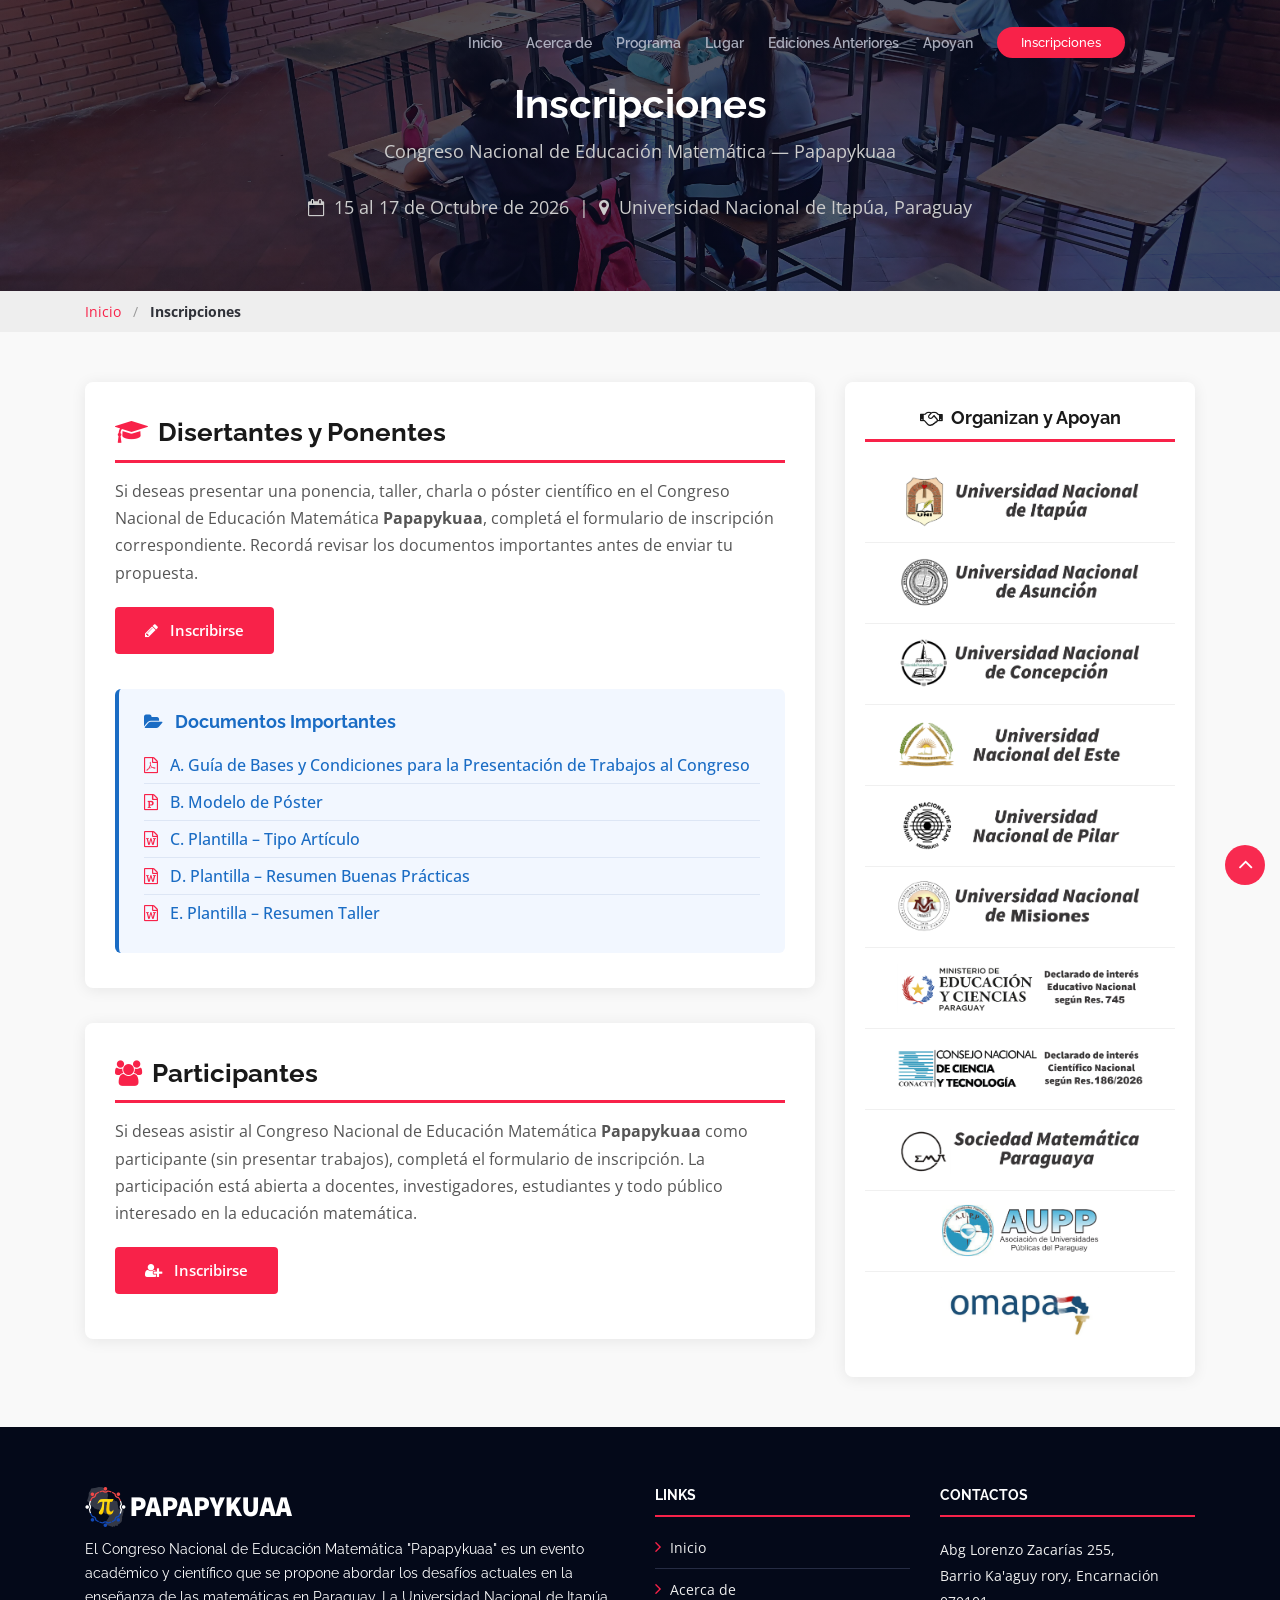
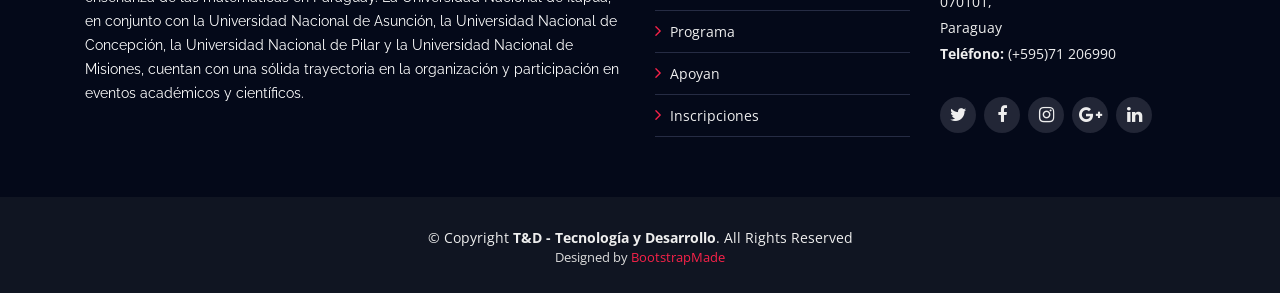
==== inscripciones.html @ 8c7fa259 "Update inscripciones.html" ====
<!DOCTYPE html>
<html lang="es">

<head>
  <meta charset="utf-8">
  <title>Inscripciones | Congreso Nacional de Educación Matemática - Papapykuaa</title>
  <meta content="width=device-width, initial-scale=1.0" name="viewport">
  <meta content="congreso, matemática, educación, Paraguay, inscripciones" name="keywords">
  <meta content="Inscripciones al Congreso Nacional de Educación Matemática Papapykuaa." name="description">

  <!-- Favicons -->
  <link href="img/favicon.png" rel="icon">
  <link href="img/apple-touch-icon.png" rel="apple-touch-icon">

  <!-- Google Fonts -->
  <link href="https://fonts.googleapis.com/css?family=Open+Sans:300,300i,400,400i,700,700i|Raleway:300,400,500,700,800" rel="stylesheet">
  <link href="https://fonts.googleapis.com/css2?family=Raleway:ital,wght@0,100..900;1,100..900&display=swap" rel="stylesheet">

  <!-- Bootstrap CSS File -->
  <link href="lib/bootstrap/css/bootstrap.min.css" rel="stylesheet">

  <!-- Libraries CSS Files -->
  <link href="lib/font-awesome/css/font-awesome.min.css" rel="stylesheet">
  <link href="lib/animate/animate.min.css" rel="stylesheet">
  <link href="lib/venobox/venobox.css" rel="stylesheet">

  <!-- Main Stylesheet File -->
  <link href="css/style.css" rel="stylesheet">

  <style>
    /* ---- Encabezado de página interna ---- */
    #page-header {
      background: linear-gradient(rgba(6, 12, 34, 0.7), rgba(6, 12, 34, 0.7)),
                  url('img/intro-bg.jpg') center center no-repeat;
      background-size: cover;
      padding: 80px 0 40px;
      text-align: center;
      color: #fff;
    }
    #page-header h1 {
      font-size: 2.5rem;
      font-weight: 700;
      color: #fff;
      margin-bottom: 10px;
    }
    #page-header p {
      font-size: 1.1rem;
      color: #ccc;
    }

    /* ---- Layout principal con sidebar ---- */
    #inscripciones-main {
      padding: 50px 0;
      background: #f9f9f9;
    }

    /* ---- Secciones de inscripción ---- */
    .inscripcion-section {
      background: #fff;
      border-radius: 8px;
      box-shadow: 0 2px 15px rgba(0,0,0,0.08);
      padding: 35px 30px;
      margin-bottom: 35px;
    }
    .inscripcion-section h2 {
      font-size: 1.6rem;
      font-weight: 700;
      color: #191919;
      margin-bottom: 5px;
      padding-bottom: 12px;
      border-bottom: 3px solid #f82249;
    }
    .inscripcion-section p {
      color: #555;
      margin-top: 15px;
      margin-bottom: 20px;
      line-height: 1.7;
    }

    /* ---- Botones de inscripción ---- */
    .btn-inscribirse {
      display: inline-block;
      background: #f82249;
      color: #fff;
      padding: 12px 30px;
      border-radius: 4px;
      font-size: 0.95rem;
      font-weight: 600;
      text-decoration: none;
      margin-right: 10px;
      margin-bottom: 10px;
      transition: background 0.3s ease;
    }
    .btn-inscribirse:hover {
      background: #c70032;
      color: #fff;
      text-decoration: none;
    }
    .btn-inscribirse i {
      margin-right: 8px;
    }
    .btn-group-inscripcion {
      margin-top: 10px;
    }

    /* ---- Documentos Importantes ---- */
    .documentos-importantes {
      background: #f2f7ff;
      border-left: 4px solid #1a6cc4;
      border-radius: 6px;
      padding: 22px 25px;
      margin-top: 25px;
    }
    .documentos-importantes h4 {
      font-size: 1.1rem;
      font-weight: 700;
      color: #1a6cc4;
      margin-bottom: 15px;
    }
    .documentos-importantes h4 i {
      margin-right: 8px;
    }
    .documentos-importantes ul {
      list-style: none;
      padding: 0;
      margin: 0;
    }
    .documentos-importantes ul li {
      padding: 6px 0;
      border-bottom: 1px solid #dde6f5;
    }
    .documentos-importantes ul li:last-child {
      border-bottom: none;
    }
    .documentos-importantes ul li a {
      color: #1a6cc4;
      font-weight: 500;
      text-decoration: none;
      transition: color 0.2s;
    }
    .documentos-importantes ul li a:hover {
      color: #f82249;
      text-decoration: underline;
    }
    .documentos-importantes ul li i {
      margin-right: 8px;
      color: #f82249;
    }

    /* ---- Sidebar de Auspiciantes ---- */
    .sidebar-auspiciantes {
      background: #fff;
      border-radius: 8px;
      box-shadow: 0 2px 15px rgba(0,0,0,0.08);
      padding: 25px 20px;
      position: sticky;
      top: 80px;
    }
    .sidebar-auspiciantes h4 {
      font-size: 1.1rem;
      font-weight: 700;
      color: #191919;
      margin-bottom: 20px;
      padding-bottom: 10px;
      border-bottom: 3px solid #f82249;
      text-align: center;
    }
    .sidebar-auspiciantes .supporter-logo {
      text-align: center;
      padding: 10px 5px;
      border-bottom: 1px solid #f0f0f0;
    }
    .sidebar-auspiciantes .supporter-logo:last-child {
      border-bottom: none;
    }
    .sidebar-auspiciantes .supporter-logo img {
      max-height: 60px;
      max-width: 100%;
      object-fit: contain;
      filter: grayscale(30%);
      transition: filter 0.3s;
    }
    .sidebar-auspiciantes .supporter-logo img:hover {
      filter: grayscale(0%);
    }

    /* ---- Breadcrumb ---- */
    .breadcrumb-nav {
      background: #eee;
      padding: 10px 0;
      font-size: 0.9rem;
    }
    .breadcrumb-nav a {
      color: #f82249;
    }
    .breadcrumb-nav .separator {
      margin: 0 8px;
      color: #999;
    }
  </style>
</head>

<body>

  <!--==========================
    Header
  ============================-->
  <header id="header">
    <div id="index-header" class="container center-menu">

      <div id="logo" class="index-logo pull-left no-visible">
        <a href="index.html"><img src="img/logo.png" alt="Papapykuaa" title="Papapykuaa"></a>
      </div>

      <nav id="nav-menu-container">
        <ul class="nav-menu">
          <li><a href="index.html#intro">Inicio</a></li>
          <li><a href="index.html#about">Acerca de</a></li>
          <li><a href="index.html#schedule">Programa</a></li>
          <li><a href="index.html#venue">Lugar</a></li>
          <li><a href="index.html#buy-tickets">Ediciones Anteriores</a></li>
          <li><a href="index.html#supporters">Apoyan</a></li>
          <li class="menu-active buy-tickets"><a href="inscripciones.html">Inscripciones</a></li>
        </ul>
      </nav><!-- #nav-menu-container -->
    </div>
  </header><!-- #header -->

  <!--==========================
    Encabezado de página
  ============================-->
  <div id="page-header">
    <div class="container">
      <h1>Inscripciones</h1>
      <p>Congreso Nacional de Educación Matemática &mdash; Papapykuaa</p>
      <p><i class="fa fa-calendar-o"></i>&nbsp; 15 al 17 de Octubre de 2026 &nbsp;|&nbsp;
         <i class="fa fa-map-marker"></i>&nbsp; Universidad Nacional de Itapúa, Paraguay</p>
    </div>
  </div>

  <!-- Breadcrumb -->
  <div class="breadcrumb-nav">
    <div class="container">
      <a href="index.html">Inicio</a>
      <span class="separator">/</span>
      <strong>Inscripciones</strong>
    </div>
  </div>

  <!--==========================
    Contenido principal
  ============================-->
  <section id="inscripciones-main">
    <div class="container">
      <div class="row">

        <!-- ======= Columna principal ======= -->
        <div class="col-lg-8">

          <!-- ====== Sección: Disertantes y Ponentes ====== -->
          <div class="inscripcion-section wow fadeInUp">
            <h2><i class="fa fa-graduation-cap" style="color:#f82249; margin-right:10px;"></i>Disertantes y Ponentes</h2>
            <p>
              Si deseas presentar una ponencia, taller, charla o póster científico en el Congreso Nacional
              de Educación Matemática <strong>Papapykuaa</strong>, completá el formulario de inscripción
              correspondiente. Recordá revisar los documentos importantes antes de enviar tu propuesta.
            </p>
            <div class="btn-group-inscripcion">
              <a href="https://forms.gle/DfUjpofKATbP9sYU8" class="btn-inscribirse">
                <i class="fa fa-pencil"></i> Inscribirse
              </a>
            </div>

            <!-- Documentos importantes -->
            <div class="documentos-importantes">
              <h4><i class="fa fa-folder-open"></i> Documentos Importantes</h4>
              <ul>
                <li>
                  <i class="fa fa-file-pdf-o"></i>
                  <a href="doc/A. GUÍA  DE BASES Y CONDICIONES PARA LA PRESENTACIÓN TRABAJOS AL CONGRESO.pdf" target="_blank" rel="noopener noreferrer">
                    A. Guía de Bases y Condiciones para la Presentación de Trabajos al Congreso
                  </a>
                </li>
                <li>
                  <i class="fa fa-file-powerpoint-o"></i>
                  <a href="doc/B. MODELO POSTER.pptx" target="_blank" rel="noopener noreferrer">
                    B. Modelo de Póster
                  </a>
                </li>
                <li>
                  <i class="fa fa-file-word-o"></i>
                  <a href="doc/C-PLANTILLA _ TIPO ARTÍCULO.docx" target="_blank" rel="noopener noreferrer">
                    C. Plantilla – Tipo Artículo
                  </a>
                </li>
                <li>
                  <i class="fa fa-file-word-o"></i>
                  <a href="doc/D. PLANTILLA _RESUMEN_BUENAS PRACTICAS.docx" target="_blank" rel="noopener noreferrer">
                    D. Plantilla – Resumen Buenas Prácticas
                  </a>
                </li>
                <li>
                  <i class="fa fa-file-word-o"></i>
                  <a href="doc/E. PLANTILLA _RESUMEN_TALLER.docx" target="_blank" rel="noopener noreferrer">
                    E. Plantilla – Resumen Taller
                  </a>
                </li>
              </ul>
            </div>
          </div>
          <!-- Fin sección Disertantes y Ponentes -->

          <!-- ====== Sección: Participantes ====== -->
          <div class="inscripcion-section wow fadeInUp">
            <h2><i class="fa fa-users" style="color:#f82249; margin-right:10px;"></i>Participantes</h2>
            <p>
              Si deseas asistir al Congreso Nacional de Educación Matemática <strong>Papapykuaa</strong>
              como participante (sin presentar trabajos), completá el formulario de inscripción.
              La participación está abierta a docentes, investigadores, estudiantes y todo público interesado
              en la educación matemática.
            </p>
            <div class="btn-group-inscripcion">
              <a href="#" class="btn-inscribirse">
                <i class="fa fa-user-plus"></i> Inscribirse
              </a>
            </div>
          </div>
          <!-- Fin sección Participantes -->

        </div>
        <!-- Fin columna principal -->

        <!-- ======= Sidebar: Auspiciantes ======= -->
        <div class="col-lg-4">
          <div class="sidebar-auspiciantes wow fadeInRight">
            <h4><i class="fa fa-handshake-o" style="margin-right:8px;"></i>Organizan y Apoyan</h4>

            <div class="supporter-logo">
              <img src="img/supporters/logo_uni.png" class="img-fluid" alt="Universidad Nacional de Itapúa">
            </div>
            <div class="supporter-logo">
              <img src="img/supporters/logo_una.png" class="img-fluid" alt="Universidad Nacional de Asunción">
            </div>
            <div class="supporter-logo">
              <img src="img/supporters/logo_unc.png" class="img-fluid" alt="Universidad Nacional de Concepción">
            </div>
            <div class="supporter-logo">
              <img src="img/supporters/logo_une.png" class="img-fluid" alt="Universidad Nacional del Este">
            </div>
            <div class="supporter-logo">
              <img src="img/supporters/logo_unp.png" class="img-fluid" alt="Universidad Nacional de Pilar">
            </div>
            <div class="supporter-logo">
              <img src="img/supporters/logo_unamis.png" class="img-fluid" alt="Universidad Nacional de Misiones">
            </div>
            <div class="supporter-logo">
              <a href="doc/resmec.pdf" target="_blank" rel="noopener noreferrer">
                <img src="img/supporters/logo_mec.png" class="img-fluid" alt="MEC">
              </a>
            </div>
            <div class="supporter-logo">
              <a href="doc/resconacyt.pdf" target="_blank" rel="noopener noreferrer">
                <img src="img/supporters/logo_conacyt.png" class="img-fluid" alt="CONACYT">
              </a>
            </div>
            <div class="supporter-logo">
              <img src="img/supporters/logo_smp.png" class="img-fluid" alt="SMP">
            </div>
            <div class="supporter-logo">
              <img src="img/supporters/logo_aupp.png" class="img-fluid" alt="AUPP">
            </div>
            <div class="supporter-logo">
              <img src="img/supporters/logo_omapa.png" class="img-fluid" alt="OMAPA">
            </div>
          </div>
        </div>
        <!-- Fin sidebar -->

      </div>
    </div>
  </section>

  <!--==========================
    Footer
  ============================-->
  <footer id="footer">
    <div class="footer-top">
      <div class="container">
        <div class="row">

          <div class="col-lg-6 footer-info">
            <img src="img/logo.png" alt="Papapykuaa">
            <p>El Congreso Nacional de Educación Matemática "Papapykuaa" es un evento académico y
              científico que se propone abordar los desafíos actuales en la enseñanza de las
              matemáticas en Paraguay. La Universidad Nacional de Itapúa, en conjunto con la
              Universidad Nacional de Asunción, la Universidad Nacional de Concepción,
              la Universidad Nacional de Pilar y la Universidad Nacional de Misiones, cuentan con una
              sólida trayectoria en la organización y participación en eventos académicos y científicos.</p>
          </div>

          <div class="col-lg-3 col-md-6 footer-links">
            <h4>Links</h4>
            <ul>
              <li><i class="fa fa-angle-right"></i> <a href="index.html#intro">Inicio</a></li>
              <li><i class="fa fa-angle-right"></i> <a href="index.html#about">Acerca de</a></li>
              <li><i class="fa fa-angle-right"></i> <a href="index.html#schedule">Programa</a></li>
              <li><i class="fa fa-angle-right"></i> <a href="index.html#supporters">Apoyan</a></li>
              <li><i class="fa fa-angle-right"></i> <a href="inscripciones.html">Inscripciones</a></li>
            </ul>
          </div>

          <div class="col-lg-3 col-md-6 footer-contact">
            <h4>Contactos</h4>
            <p>
              Abg Lorenzo Zacarías 255, <br>
              Barrio Ka'aguy rory, Encarnación 070101, <br>
              Paraguay <br>
              <strong>Teléfono:</strong> (+595)71 206990 <br>
            </p>
            <div class="social-links">
              <a href="#" class="twitter"><i class="fa fa-twitter"></i></a>
              <a href="#" class="facebook"><i class="fa fa-facebook"></i></a>
              <a href="#" class="instagram"><i class="fa fa-instagram"></i></a>
              <a href="#" class="google-plus"><i class="fa fa-google-plus"></i></a>
              <a href="#" class="linkedin"><i class="fa fa-linkedin"></i></a>
            </div>
          </div>

        </div>
      </div>
    </div>

    <div class="container">
      <div class="copyright">
        &copy; Copyright <strong>T&amp;D - Tecnología y Desarrollo</strong>. All Rights Reserved
      </div>
      <div class="credits">
        Designed by <a href="https://bootstrapmade.com/">BootstrapMade</a>
      </div>
    </div>
  </footer><!-- #footer -->

  <a href="#" class="back-to-top"><i class="fa fa-angle-up"></i></a>

  <!-- JavaScript Libraries -->
  <script src="lib/jquery/jquery.min.js"></script>
  <script src="lib/jquery/jquery-migrate.min.js"></script>
  <script src="lib/bootstrap/js/bootstrap.bundle.min.js"></script>
  <script src="lib/easing/easing.min.js"></script>
  <script src="lib/superfish/hoverIntent.js"></script>
  <script src="lib/superfish/superfish.min.js"></script>
  <script src="lib/wow/wow.min.js"></script>
  <script src="lib/venobox/venobox.min.js"></script>

  <!-- Template Main Javascript File -->
  <script src="js/main.js"></script>

</body>
</html>
---- css/style.css ----
/*
  Theme Name: TheEvent
  Theme URL: https://bootstrapmade.com/theevent-conference-event-bootstrap-template/
  Author: BootstrapMade.com
  License: https://bootstrapmade.com/license/
*/

/*--------------------------------------------------------------
# General
--------------------------------------------------------------*/

body {
  background: #fff;
  color: #2f3138;
  font-family: "Open Sans", sans-serif;
}

a {
  color: #f82249;
  transition: 0.5s;
}

a:hover,
a:active,
a:focus {
  color: #f8234a;
  outline: none;
  text-decoration: none;
}

p {
  padding: 0;
  margin: 0 0 30px 0;
}

h1,
h2,
h3,
h4,
h5,
h6 {
  font-family: "Raleway", sans-serif;
  font-weight: 400;
  margin: 0 0 20px 0;
  padding: 0;
  color: #0e1b4d;
}

.main-page {
  margin-top: 70px;
}

.wow {
  visibility: hidden;
}

/* Prelaoder */

#preloader {
  position: fixed;
  left: 0;
  top: 0;
  z-index: 999;
  width: 100%;
  height: 100%;
  overflow: visible;
  background: #fff url("../img/preloader.html") no-repeat center center;
}

/* Back to top button */

.back-to-top {
  position: fixed;
  display: none;
  background: #f82249;
  color: #fff;
  width: 40px;
  height: 40px;
  text-align: center;
  border-radius: 50px;
  right: 15px;
  bottom: 15px;
  transition: background 0.5s ease-in-out;
}

.back-to-top i {
  font-size: 24px;
  padding-top: 6px;
}

.back-to-top:focus {
  background: #e0072f;
  color: #fff;
  outline: none;
}

.back-to-top:hover {
  background: #e0072f;
  color: #fff;
}

/* Sections Header
--------------------------------*/

.section-header {
  margin-bottom: 60px;
  position: relative;
  padding-bottom: 20px;
}

.section-header::before {
  content: '';
  position: absolute;
  display: block;
  width: 60px;
  height: 5px;
  background: #f82249;
  bottom: 0;
  left: calc(50% - 25px);
}

.section-header h2 {
  font-size: 36px;
  text-transform: uppercase;
  text-align: center;
  font-weight: 700;
  margin-bottom: 10px;
}

.section-header p {
  text-align: center;
  padding: 0;
  margin: 0;
  font-size: 18px;
  font-weight: 500;
  color: #9195a2;
}

.section-with-bg {
  background-color: #f6f7fd;
}

/*--------------------------------------------------------------
# Header
--------------------------------------------------------------*/

.no-visible {
  display: none;
}

.center-menu {
  float: center;
  margin: 0;
}

#header {
  height: 90px;
  padding: 25px 0;
  position: fixed;
  left: 0;
  top: 0;
  right: 0;
  transition: all 0.5s;
  z-index: 997;
}

#header.header-scrolled,
#header.header-fixed {
  /* background: rgba(6, 12, 34, 0.98); */
  /* background: #f5970c; */
  background: #0e1b4d;
  height: 70px;
  padding: 15px 0;
  transition: all 0.5s;
}

#header #logo h1 {
  font-size: 36px;
  margin: 0;
  padding: 6px 0;
  line-height: 1;
  font-family: "Raleway", sans-serif;
  font-weight: 700;
  letter-spacing: 3px;
  text-transform: uppercase;
}

#header #logo h1 span {
  color: #f82249;
}

#header #logo h1 a,
#header #logo h1 a:hover {
  color: #fff;
}

#header #logo img {
  padding: 0;
  margin: 0;
  max-height: 40px;
}

/*--------------------------------------------------------------
# Navigation Menu
--------------------------------------------------------------*/

/* Nav Menu Essentials */

.nav-menu,
.nav-menu * {
  margin: 0;
  padding: 0;
  list-style: none;
}

.nav-menu ul {
  position: absolute;
  display: none;
  top: 100%;
  left: 0;
  z-index: 99;
}

.nav-menu li {
  position: relative;
  white-space: nowrap;
}

.nav-menu > li {
  float: left;
}

.nav-menu li:hover > ul,
.nav-menu li.sfHover > ul {
  display: block;
}

.nav-menu ul ul {
  top: 0;
  left: 100%;
}

.nav-menu ul li {
  min-width: 180px;
}

/* Nav Menu Arrows */

.sf-arrows .sf-with-ul {
  padding-right: 30px;
}

.sf-arrows .sf-with-ul:after {
  content: "\f107";
  position: absolute;
  right: 15px;
  font-family: FontAwesome;
  font-style: normal;
  font-weight: normal;
}

.sf-arrows ul .sf-with-ul:after {
  content: "\f105";
}

/* Nav Meu Container */

#nav-menu-container {
  float: right;
  margin: 0;
}

/* Nav Meu Styling */

.nav-menu a {
  padding: 8px;
  text-decoration: none;
  display: inline-block;
  color: rgba(202, 206, 221, 0.8);
  font-family: "Raleway", sans-serif;
  font-weight: 600;
  font-size: 14px;
  outline: none;
}

.nav-menu .menu-active a,
.nav-menu a:hover {
  color: #fff;
}

.nav-menu > li {
  margin-left: 8px;
}

.nav-menu > li > a:before {
  content: "";
  position: absolute;
  width: 0;
  height: 2px;
  bottom: 0;
  left: 0;
  background-color: #f82249;
  visibility: hidden;
  transition: all 0.3s ease-in-out 0s;
}

.nav-menu a:hover:before,
.nav-menu li:hover > a:before,
.nav-menu .menu-active > a:before {
  visibility: visible;
  width: 100%;
}

.nav-menu li.buy-tickets a {
  color: #fff;
  background: #f82249;
  padding: 7px 22px;
  border-radius: 50px;
  border: 2px solid #f82249;
  transition: all ease-in-out 0.3s;
  font-weight: 500;
  margin-left: 8px;
  margin-top: 2px;
  line-height: 1;
  font-size: 13px;
}

.nav-menu li.buy-tickets a:hover {
  background: none;
}

.nav-menu li.buy-tickets:hover a:before,
.nav-menu li.buy-tickets.menu-active a:before {
  visibility: hidden;
}

.nav-menu ul {
  margin: 4px 0 0 0;
  padding: 10px;
  box-shadow: 0px 0px 30px rgba(127, 137, 161, 0.25);
  background: #fff;
  border-radius: 3px;
}

.nav-menu ul li {
  transition: 0.3s;
}

.nav-menu ul li a {
  padding: 10px;
  color: #060c22;
  transition: 0.3s;
  display: block;
  font-size: 13px;
  text-transform: none;
  border-radius: 3px;
}

.nav-menu ul li:hover > a {
  background: #f82249;
  color: #fff;
}

.nav-menu ul ul {
  margin: 0;
}

/* Mobile Nav Toggle */

#mobile-nav-toggle {
  position: fixed;
  right: 0;
  top: 0;
  z-index: 999;
  margin: 15px 15px 0 0;
  border: 0;
  background: none;
  font-size: 24px;
  display: none;
  transition: all 0.4s;
  outline: none;
  cursor: pointer;
}

#mobile-nav-toggle i {
  color: #fff;
}

/* Mobile Nav Styling */

#mobile-nav {
  position: fixed;
  top: 0;
  padding-top: 18px;
  bottom: 0;
  z-index: 998;
  background: rgba(6, 12, 34, 0.9);
  left: -260px;
  width: 260px;
  overflow-y: auto;
  transition: 0.4s;
}

#mobile-nav ul {
  padding: 0;
  margin: 0;
  list-style: none;
}

#mobile-nav ul li {
  position: relative;
}

#mobile-nav ul li a {
  color: #fff;
  font-size: 17px;
  overflow: hidden;
  padding: 10px 22px 10px 15px;
  position: relative;
  text-decoration: none;
  width: 100%;
  display: block;
  outline: none;
}

#mobile-nav ul li a:hover {
  color: #f82249;
}

#mobile-nav ul li li {
  padding-left: 30px;
}

#mobile-nav ul .menu-has-children i {
  position: absolute;
  right: 0;
  z-index: 99;
  padding: 15px;
  cursor: pointer;
  color: #fff;
}

#mobile-nav ul .menu-has-children i.fa-chevron-up {
  color: #f82249;
}

#mobile-nav ul .menu-item-active {
  color: #f82249;
}

#mobile-body-overly {
  width: 100%;
  height: 100%;
  z-index: 997;
  top: 0;
  left: 0;
  position: fixed;
  background: rgba(6, 12, 34, 0.8);
  display: none;
}

/* Mobile Nav body classes */

body.mobile-nav-active {
  overflow: hidden;
}

body.mobile-nav-active #mobile-nav {
  left: 0;
}

body.mobile-nav-active #mobile-nav-toggle {
  color: #fff;
}

/*--------------------------------------------------------------
# Intro Section
--------------------------------------------------------------*/

#intro {
  width: 100%;
  height: 100vh;
  background: url(../img/intro-bg.jpg) top center;
  background-size: cover;
  overflow: hidden;
  position: relative;
}

#intro:before {
  content: "";
  /* background: rgba(6, 12, 34, 0.8); */
  background: rgba(0, 0, 0, 0.4);
  position: absolute;
  bottom: 0;
  top: 0;
  left: 0;
  right: 0;
}

#intro .intro-container {
  position: absolute;
  bottom: 0;
  left: 0;
  top: 90px;
  right: 0;
  display: -webkit-box;
  display: -ms-flexbox;
  display: flex;
  -webkit-box-pack: center;
  -ms-flex-pack: center;
  justify-content: center;
  -webkit-box-align: center;
  -ms-flex-align: center;
  align-items: center;
  -webkit-box-orient: vertical;
  -webkit-box-direction: normal;
  -ms-flex-direction: column;
  flex-direction: column;
  text-align: center;
  padding: 0 15px;
}

#intro .play-logo {
  display: inline-block;
  position: relative;
  overflow: hidden;
}

#intro .play-logo:before {
  content: '';
  position: absolute;
  width: 150px;
  height: 150px;
  -webkit-animation-delay: 0s;
  animation-delay: 0s;
  -webkit-animation: pulsate-btn 2s;
  animation: pulsate-btn 2s;
  -webkit-animation-direction: forwards;
  animation-direction: forwards;
  -webkit-animation-iteration-count: infinite;
  animation-iteration-count: infinite;
  -webkit-animation-timing-function: steps;
  animation-timing-function: steps;
  opacity: 1;
  border-radius: 50%;
  border: 5px solid rgba(163, 163, 163, 0.4);
  top: 7px;
  left: 0;
  background: rgba(198, 16, 0, 0);
}

#intro .play-logo:hover::after {
  content: '';
  position: absolute;
  left: 45%;
  top: 50%;
  -webkit-transform: translateX(-40%) translateY(-50%);
  transform: translateX(-40%) translateY(-50%);
  width: 80px;
  height: 80px;
  background: radial-gradient(#f82249 50%, rgba(101, 111, 150, 0.15) 52%);
  border-radius: 50%;
  z-index: 100;
  transition: all 400ms cubic-bezier(0.55, 0.055, 0.675, 0.19);
}

#intro .play-logo:hover::before {
  content: '';
  position: absolute;
  left: 50%;
  top: 50%;
  -webkit-transform: translateX(-40%) translateY(-50%);
  transform: translateX(-40%) translateY(-50%);
  width: 0;
  height: 0;
  border: none;
  border-top: 15px solid transparent;
  border-bottom: 15px solid transparent;
  border-left: 25px solid #fff;
  z-index: 200;
  -webkit-animation: none;
  animation: none;
  border-radius: 0;
}

#intro .play-logo img {
  width: 150px;
  height: auto;
  display: block;
  transition: box-shadow 0.3s ease; /* Transición suave para la sombra */
}

#intro .play-logo:hover img {
  filter: drop-shadow(0 4px 8px black); /* Sombra negra al pasar el cursor */
}

#intro h1 {
  color: #fff;
  font-family: "Raleway", sans-serif;
  font-size: 62px;
  font-weight: 900;
  text-transform: uppercase;
  line-height: 0.5;
  margin-top: 5px;
  filter: drop-shadow(0 4px 8px rgba(0, 0, 0, 0.5));
}

#intro h1 span {
  padding: 3px 10px;
  background-color: #f82249;
  border-radius: 10px;
  font-size: 20px;
  font-weight: 500;
  text-transform: none;
}

#intro p {
  color: #ebebeb;
  font-weight: 700;
  font-size: 20px;
  filter: drop-shadow(0 4px 8px rgba(0, 0, 0, 0.7));
}

#intro .about-btn {
  font-family: "Raleway", sans-serif;
  font-weight: 500;
  font-size: 14px;
  letter-spacing: 1px;
  display: inline-block;
  padding: 12px 32px;
  border-radius: 50px;
  transition: 0.5s;
  line-height: 1;
  margin: 5px;
  color: #fff;
  -webkit-animation-delay: 0.8s;
  animation-delay: 0.8s;
  border: 2px solid #003399;
  margin-bottom: 20px;
}

#intro .about-btn:hover {
  background: #003399;
  font-weight: 700;
  color: #fff;
}

@-webkit-keyframes pulsate-btn {
  0% {
    -webkit-transform: scale(0.6, 0.6);
    transform: scale(0.6, 0.6);
    opacity: 1;
  }

  100% {
    -webkit-transform: scale(1, 1);
    transform: scale(1, 1);
    opacity: 0;
  }
}

@keyframes pulsate-btn {
  0% {
    -webkit-transform: scale(0.6, 0.6);
    transform: scale(0.6, 0.6);
    opacity: 1;
  }

  100% {
    -webkit-transform: scale(1, 1);
    transform: scale(1, 1);
    opacity: 0;
  }
}

/*--------------------------------------------------------------
# About Section
--------------------------------------------------------------*/

#about {
  background: url("../img/about-bg.jpg");
  background-size: cover;
  overflow: hidden;
  position: relative;
  color: #fff;
  padding: 60px 0 40px 0;
}

#about:before {
  content: "";
  background: rgba(0, 0, 0, 0.8);
  /* background: rgba(13, 20, 41, 0.8); */
  /* background: rgba(248, 34, 73, 0.8); */
  /* background: rgba(247, 149, 12, 0.8); */
  position: absolute;
  bottom: 0;
  top: 0;
  left: 0;
  right: 0;
}

#about h2 {
  font-size: 36px;
  font-weight: bold;
  margin-bottom: 10px;
  color: #fff;
}

#about h3 {
  font-size: 18px;
  font-weight: bold;
  text-transform: uppercase;
  margin-bottom: 10px;
  color: #fff;
}

#about p {
  font-size: 14px;
  margin-bottom: 20px;
  color: #fff;
}

#about ol {
  padding-left: 5px;
  font-size: 12px;
}

#about ol p {
  font-size: 12px;
  margin-bottom: 5px;
}

/*--------------------------------------------------------------
# Speakers Section
--------------------------------------------------------------*/

#speakers {
  padding: 60px 0 30px 0;
}

#speakers .speaker {
  position: relative;
  overflow: hidden;
  margin-bottom: 30px;
}

#speakers .speaker .details {
  background: rgba(6, 12, 34, 0.76);
  position: absolute;
  left: 0;
  bottom: -30px;
  right: 0;
  text-align: center;
  padding-top: 10px;
  transition: all 300ms cubic-bezier(0.645, 0.045, 0.355, 1);
}

#speakers .speaker .details h3 {
  color: #fff;
  font-size: 22px;
  font-weight: 600;
  margin-bottom: 5px;
}

#speakers .speaker .details p {
  color: #fff;
  font-size: 15px;
  margin-bottom: 10px;
  font-style: italic;
}

#speakers .speaker .details .social {
  height: 30px;
}

#speakers .speaker .details a {
  color: #fff;
}

#speakers .speaker .details a:hover {
  color: #f82249;
}

#speakers .speaker:hover .details {
  bottom: 0;
}

#speakers-details {
  padding: 60px 0;
}

#speakers-details .details h2 {
  color: #112363;
  font-size: 28px;
  font-weight: 700;
  margin-bottom: 10px;
}

#speakers-details .details .social {
  margin-bottom: 15px;
}

#speakers-details .details .social a {
  background: #e9edfb;
  color: #112363;
  line-height: 1;
  display: inline-block;
  text-align: center;
  border-radius: 50%;
  width: 36px;
  height: 36px;
  padding-top: 9px;
}

#speakers-details .details .social a:hover {
  background: #f82249;
  color: #fff;
}

#speakers-details .details .social a i {
  font-size: 18px;
}

#speakers-details .details p {
  color: #112363;
  font-size: 15px;
  margin-bottom: 10px;
}

/*--------------------------------------------------------------
# Schedule Section
--------------------------------------------------------------*/

#schedule {
  padding: 60px 0 60px 0;
}

#schedule .nav-tabs {
  text-align: center;
  margin: auto;
  display: block;
  border-bottom: 0;
  margin-bottom: 30px;
}

#schedule .nav-tabs li {
  display: inline-block;
  margin-bottom: 0;
}

#schedule .nav-tabs a {
  border: none;
  border-radius: 50px;
  font-weight: 600;
  background-color: #0e1b4d;
  color: #fff;
  padding: 10px 100px;
}

#schedule .nav-tabs a.active {
  background-color: #f82249;
  color: #fff;
}

#schedule .sub-heading {
  text-align: center;
  font-size: 18px;
  font-style: italic;
  margin: 0 auto 30px auto;
}

#schedule .tab-pane {
  transition: ease-in-out .2s;
}

#schedule .schedule-item {
  border-bottom: 1px solid #cad4f6;
  padding-top: 15px;
  padding-bottom: 15px;
  transition: background-color ease-in-out 0.3s;
}

#schedule .schedule-item:hover {
  background-color: #fff;
}

#schedule .schedule-item time {
  padding-bottom: 5px;
  display: inline-block;
}

#schedule .schedule-item .speaker {
  width: 60px;
  height: 60px;
  overflow: hidden;
  border-radius: 50%;
  float: left;
  margin: 0 10px 10px 0;
}

#schedule .schedule-item .speaker img {
  height: 100%;
  -webkit-transform: translateX(-50%);
  transform: translateX(-50%);
  margin-left: 50%;
  transition: all ease-in-out 0.3s;
}

#schedule .schedule-item h4 {
  font-size: 18px;
  font-weight: 600;
  margin-bottom: 5px;
}

#schedule .schedule-item h4 span {
  font-style: italic;
  color: #19328e;
  font-weight: normal;
  font-size: 16px;
}

#schedule .schedule-item p {
  font-style: italic;
  color: #152b79;
  margin-bottom: 0;
}

/*--------------------------------------------------------------
# Venue Section
--------------------------------------------------------------*/

#venue {
  padding: 60px 0;
}

#venue .container-fluid {
  margin-bottom: 3px;
}

#venue .venue-map iframe {
  width: 100%;
  height: 100%;
  min-height: 300px;
}

#venue .venue-info {
  background: url("../img/venue-info-bg.jpg") top center no-repeat;
  background-size: cover;
  position: relative;
  padding-top: 60px;
  padding-bottom: 60px;
}

#venue .venue-info:before {
  content: "";
  background: rgba(13, 20, 41, 0.8);
  position: absolute;
  bottom: 0;
  top: 0;
  left: 0;
  right: 0;
}

#venue .venue-info h3 {
  font-size: 36px;
  font-weight: 700;
  color: #fff;
}

#venue .venue-info p {
  color: #fff;
  margin-bottom: 0;
}

#venue .venue-gallery-container {
  padding-right: 12px;
}

#venue .venue-gallery {
  overflow: hidden;
  border-right: 3px solid #fff;
  border-bottom: 3px solid #fff;
}

#venue .venue-gallery img {
  transition: all ease-in-out 0.4s;
}

#venue .venue-gallery:hover img {
  -webkit-transform: scale(1.1);
  transform: scale(1.1);
}

/*--------------------------------------------------------------
# Hotels Section
--------------------------------------------------------------*/

#hotels {
  padding: 60px 0;
}

#hotels .hotel {
  border: 1px solid #e0e5fa;
  background: #fff;
  margin-bottom: 30px;
}

#hotels .hotel:hover .hotel-img img {
  -webkit-transform: scale(1.1);
  transform: scale(1.1);
}

#hotels .hotel-img {
  overflow: hidden;
  margin-bottom: 15px;
}

#hotels .hotel-img img {
  transition: 0.3s ease-in-out;
}

#hotels h3 {
  font-weight: 600;
  font-size: 20px;
  margin-bottom: 5px;
  padding: 0 20px;
}

#hotels a {
  color: #152b79;
}

#hotels a:hover {
  color: #f82249;
}

#hotels .stars {
  padding: 0 20px;
  margin-bottom: 5px;
}

#hotels .stars i {
  color: #ffc31d;
}

#hotels p {
  padding: 0 20px;
  margin-bottom: 20px;
  color: #060c22;
  font-style: italic;
  font-size: 15px;
}

#hotels .social {
  padding: 0 20px;
  margin-bottom: 10px;
  margin-top: 10px;
}

#hotels .hotel .social a {
  background: #e9edfb;
  color: #112363;
  line-height: 1;
  display: inline-block;
  text-align: center;
  border-radius: 50%;
  width: 25px;
  height: 25px;
  padding-top: 5px;
}

#hotels .social i {
  font-size: 15px !important;
}

/*--------------------------------------------------------------
# Gallery Section
--------------------------------------------------------------*/

#gallery {
  padding: 60px;
  overflow: hidden;
}

#gallery .owl-nav,
#gallery .owl-dots {
  margin-top: 25px;
  text-align: center;
}

#gallery .owl-item {
  border-left: 2px solid #fff;
  border-right: 2px solid #fff;
}

#gallery .owl-dot {
  display: inline-block;
  margin: 0 5px;
  width: 12px;
  height: 12px;
  border-radius: 50%;
  background-color: #ddd;
}

#gallery .owl-dot.active {
  background-color: #f82249;
}

#gallery .gallery-carousel .owl-stage-outer {
  overflow: visible;
}

#gallery .gallery-carousel .center {
  border: 6px solid #f82249;
  margin: -10px;
  box-sizing: content-box;
  padding: 4px;
  background: #fff;
  z-index: 1;
}

/*--------------------------------------------------------------
# Gallery2 Section
--------------------------------------------------------------*/

#gallery2 {
  padding: 60px;
  overflow: hidden;
}

#gallery2 .owl-nav,
#gallery2 .owl-dots {
  margin-top: 25px;
  text-align: center;
}

#gallery2 .owl-item {
  border-left: 2px solid #fff;
  border-right: 2px solid #fff;
}

#gallery2 .owl-dot {
  display: inline-block;
  margin: 0 5px;
  width: 12px;
  height: 12px;
  border-radius: 50%;
  background-color: #ddd;
}

#gallery2 .owl-dot.active {
  background-color: #f82249;
}

#gallery2 .gallery-carousel .owl-stage-outer {
  overflow: visible;
}

#gallery2 .gallery-carousel .center {
  border: 6px solid #f82249;
  margin: -10px;
  box-sizing: content-box;
  padding: 4px;
  background: #fff;
  z-index: 1;
}

.vbox-container vbox-content animated img {
    max-width: 50%;
    height: auto;
}

/*--------------------------------------------------------------
# supporters Section
--------------------------------------------------------------*/

#supporters {
  padding: 60px 0;
}

#supporters .supporters-wrap {
  border-top: 1px solid #e0e5fa;
  border-left: 1px solid #e0e5fa;
  margin-bottom: 30px;
}

#supporters .supporter-logo {
  padding: 30px;
  display: -webkit-box;
  display: -ms-flexbox;
  display: flex;
  -webkit-box-pack: center;
  -ms-flex-pack: center;
  justify-content: center;
  -webkit-box-align: center;
  -ms-flex-align: center;
  align-items: center;
  border-right: 1px solid #e0e5fa;
  border-bottom: 1px solid #e0e5fa;
  overflow: hidden;
  background: rgba(255, 255, 255, 0.5);
  height: 160px;
}

#supporters .supporter-logo:hover img {
  -webkit-transform: scale(1.2);
  transform: scale(1.2);
}

#supporters img {
  transition: all 0.4s ease-in-out;
}

/*--------------------------------------------------------------
# F.A.Q Section
--------------------------------------------------------------*/

#faq {
  padding: 60px 0;
}

#faq #faq-list {
  padding: 0;
  list-style: none;
}

#faq #faq-list li {
  border-bottom: 1px solid #ddd;
}

#faq #faq-list a {
  padding: 18px 0;
  display: block;
  position: relative;
  font-family: "Raleway", sans-serif;
  font-size: 16px;
  line-height: 24px;
  font-weight: 600;
  padding-right: 20px;
}

#faq #faq-list i {
  font-size: 24px;
  position: absolute;
  right: 0;
  top: 16px;
}

#faq #faq-list p {
  margin-bottom: 20px;
}

#faq #faq-list a.collapse {
  color: #f82249;
}

#faq #faq-list a.collapsed {
  color: #000;
}

#faq #faq-list a.collapsed i::before {
  content: "\f055" !important;
}

/*--------------------------------------------------------------
# Subscribe Section
--------------------------------------------------------------*/

#organizador {
  padding: 60px;
  background: url(../img/subscribe-bg.jpg) center center no-repeat;
  background-size: cover;
  overflow: hidden;
  position: relative;
}

#organizador:before {
  content: "";
  background: rgba(6, 12, 34, 0.6);
  position: absolute;
  bottom: 0;
  top: 0;
  left: 0;
  right: 0;
}

#organizador .section-header h2,
#organizador p {
  color: #fff;
}


/*--------------------------------------------------------------
# Buy Tickets Section
--------------------------------------------------------------*/

#buy-tickets {
  background: url(../img/subscribe-bg.jpg) center center no-repeat;
  background-size: cover;
  overflow: hidden;
  position: relative;
  padding: 60px;
}

#buy-tickets:before {
  content: "";
  background: rgba(6, 12, 34, 0.6);
  position: absolute;
  bottom: 0;
  top: 0;
  left: 0;
  right: 0;
}

#buy-tickets .section-header h2,
#buy-tickets p {
  color: #fff;
}

#buy-tickets .card {
  border: none;
  border-radius: 5px;
  transition: all  0.3s ease-in-out;
  box-shadow: 0 10px 25px 0 rgba(6, 12, 34, 0.1);
}

#buy-tickets .card:hover {
  box-shadow: 0 10px 35px 0 rgba(6, 12, 34, 0.2);
}

#buy-tickets .card hr {
  margin: 25px 0;
}

#buy-tickets .card .card-title {
  margin: 10px 0;
  font-size: 14px;
  letter-spacing: 1px;
  font-weight: bold;
}

#buy-tickets .card .card-price {
  font-size: 48px;
  margin: 0;
}

#buy-tickets .card ul li {
  margin-bottom: 20px;
}

#buy-tickets .card .text-muted {
  opacity: 0.7;
}

#buy-tickets .card .btn {
  font-size: 15px;
  border-radius: 50px;
  padding: 10px 40px;
  transition: all 0.2s;
  background-color: #f82249;
  border: 0;
  color: #fff;
}

#buy-tickets .card .btn:hover {
  background-color: #e0072f;
}

#buy-tickets #buy-ticket-modal input,
#buy-tickets #buy-ticket-modal select {
  border-radius: 0;
}

#buy-tickets #buy-ticket-modal .btn-inscribir {
  font-size: 15px;
  border-radius: 50px;
  padding: 10px 40px;
  transition: all 0.2s;
  background-color: #f82249;
  border: 0;
  color: #fff;
}

#buy-tickets #buy-ticket-modal .btn-inscribir:hover {
  background-color: #e0072f;
}

/*--------------------------------------------------------------
# Contact Section
--------------------------------------------------------------*/

#contact {
  padding: 60px 0;
}

#contact .contact-info {
  margin-bottom: 20px;
  text-align: center;
}

#contact .contact-info i {
  font-size: 48px;
  display: inline-block;
  margin-bottom: 10px;
  color: #f82249;
}

#contact .contact-info address,
#contact .contact-info p {
  margin-bottom: 0;
  color: #112363;
}

#contact .contact-info h3 {
  font-size: 18px;
  margin-bottom: 15px;
  font-weight: bold;
  text-transform: uppercase;
  color: #112363;
}

#contact .contact-info a {
  color: #4869df;
}

#contact .contact-info a:hover {
  color: #f82249;
}

#contact .contact-address,
#contact .contact-phone,
#contact .contact-email {
  margin-bottom: 20px;
}

#contact .form #sendmessage {
  color: #f82249;
  border: 1px solid #f82249;
  display: none;
  text-align: center;
  padding: 15px;
  font-weight: 600;
  margin-bottom: 15px;
}

#contact .form #errormessage {
  color: red;
  display: none;
  border: 1px solid red;
  text-align: center;
  padding: 15px;
  font-weight: 600;
  margin-bottom: 15px;
}

#contact .form #sendmessage.show,
#contact .form #errormessage.show,
#contact .form .show {
  display: block;
}

#contact .form .validation {
  color: red;
  display: none;
  margin: 0 0 20px;
  font-weight: 400;
  font-size: 13px;
}

#contact .form input,
#contact .form textarea {
  padding: 10px 14px;
  border-radius: 0;
  box-shadow: none;
  font-size: 15px;
}

#contact .form button[type="submit"] {
  background: #f82249;
  border: 0;
  padding: 10px 40px;
  color: #fff;
  transition: 0.4s;
  border-radius: 50px;
  cursor: pointer;
}

#contact .form button[type="submit"]:hover {
  background: #e0072f;
}

/*--------------------------------------------------------------
# Footer
--------------------------------------------------------------*/

#footer {
  background: #101522;
  padding: 0 0 25px 0;
  color: #eee;
  font-size: 14px;
}

#footer .footer-top {
  background: #040919;
  padding: 60px 0 30px 0;
}

#footer .footer-top .footer-info {
  margin-bottom: 30px;
}

#footer .footer-top .footer-info h3 {
  font-size: 26px;
  margin: 0 0 20px 0;
  padding: 2px 0 2px 0;
  line-height: 1;
  font-family: "Raleway", sans-serif;
  font-weight: 700;
  color: #fff;
}

#footer .footer-top .footer-info img {
  height: 40px;
  margin-bottom: 10px;
}

#footer .footer-top .footer-info p {
  font-size: 14px;
  line-height: 24px;
  margin-bottom: 0;
  font-family: "Raleway", sans-serif;
  color: #fff;
}

#footer .footer-top .social-links a {
  font-size: 18px;
  display: inline-block;
  background: #222636;
  color: #eee;
  line-height: 1;
  padding: 8px 0;
  margin-right: 4px;
  border-radius: 50%;
  text-align: center;
  width: 36px;
  height: 36px;
  transition: 0.3s;
}

#footer .footer-top .social-links a:hover {
  background: #f82249;
  color: #fff;
}

#footer .footer-top h4 {
  font-size: 14px;
  font-weight: bold;
  color: #fff;
  text-transform: uppercase;
  position: relative;
  padding-bottom: 12px;
  border-bottom: 2px solid #f82249;
}

#footer .footer-top .footer-links {
  margin-bottom: 30px;
}

#footer .footer-top .footer-links ul {
  list-style: none;
  padding: 0;
  margin: 0;
}

#footer .footer-top .footer-links ul i {
  padding-right: 5px;
  color: #f82249;
  font-size: 18px;
}

#footer .footer-top .footer-links ul li {
  border-bottom: 1px solid #262c44;
  padding: 10px 0;
}

#footer .footer-top .footer-links ul li:first-child {
  padding-top: 0;
}

#footer .footer-top .footer-links ul a {
  color: #eee;
}

#footer .footer-top .footer-links ul a:hover {
  color: #f82249;
}

#footer .footer-top .footer-contact {
  margin-bottom: 30px;
}

#footer .footer-top .footer-contact p {
  line-height: 26px;
}

#footer .footer-top .footer-newsletter {
  margin-bottom: 30px;
}

#footer .footer-top .footer-newsletter input[type="email"] {
  border: 0;
  padding: 6px 8px;
  width: 65%;
}

#footer .footer-top .footer-newsletter input[type="submit"] {
  background: #f82249;
  border: 0;
  width: 35%;
  padding: 6px 0;
  text-align: center;
  color: #fff;
  transition: 0.3s;
  cursor: pointer;
}

#footer .footer-top .footer-newsletter input[type="submit"]:hover {
  background: #e0072f;
}

#footer .copyright {
  text-align: center;
  padding-top: 30px;
}

#footer .credits {
  text-align: center;
  font-size: 13px;
  color: #ddd;
}

/*--------------------------------------------------------------
# Responsive Media Queries
--------------------------------------------------------------*/

@media (min-width: 767px) {
  #subscribe input {
    min-width: 400px;
  }
}

@media (min-width: 768px) {
  #contact .contact-address,
  #contact .contact-phone,
  #contact .contact-email {
    padding: 20px 0;
  }

  #contact .contact-phone {
    border-left: 1px solid #ddd;
    border-right: 1px solid #ddd;
  }
}

@media (min-width: 991px) {
  #schedule .sub-heading {
    width: 75%;
  }
}

@media (min-width: 1024px) {
  #intro {
    background-attachment: fixed;
  }

  #about {
    background-attachment: fixed;
  }

  #subscribe {
    background-attachment: fixed;
  }
}

@media (max-width: 1199px) {
  #header .container {
    max-width: 100%;
  }

  .nav-menu a {
    padding: 8px 4px;
  }
}

@media (max-width: 991px) {
  #header {
    /* background: rgba(6, 12, 34, 0.98); */
    height: 70px;
    padding: 15px 0;
    transition: all 0.5s;
  }

  #nav-menu-container {
    display: none;
  }

  #mobile-nav-toggle {
    display: inline;
  }

  #intro .intro-container {
    top: 50px;
  }

  #intro h1 {
    font-size: 50px;
  }

  #intro h1 span {
    font-size: 16px;
  }

  #intro p {
    font-size: 16px;
  }

  #schedule .nav-tabs a {
    padding: 8px 60px;
  }
}

@media (max-width: 768px) {
  .back-to-top {
    bottom: 15px;
  }

  #faq #faq-list a {
    font-size: 18px;
  }

  #faq #faq-list i {
    top: 13px;
  }
}

@media (max-width: 767px) {
  #schedule .nav-tabs a {
    padding: 8px 50px;
  }
}

@media (max-width: 574px) {
  #venue .venue-info h3 {
    font-size: 24px;
  }
}

@media (max-width: 480px) {
  #schedule .nav-tabs a {
    padding: 8px 30px;
  }
}

@media (max-width: 460px) {

  #about:before {
    background: rgba(0, 0, 0, 0.4);
  }

  #subscribe button {
    margin-top: 10px;
  }
}

#sponsors2 {
  width: 100vw;
  background-color: white;
  padding: 10px 10px;
  text-align: center;
  font-size: clamp(5px, 2vw, 16px) !important;
}

.sponsors2-container {
  display: flex;
  flex-wrap: wrap;       /* Hace que los logos salten a otra l��nea si no caben */
  justify-content: center;
  align-items: center;
  gap: 10px; /* Espacio entre los logos */
}

.sponsors2-container img {
  max-height: 70px;      /* O la altura que desees */
  max-width: 100%;       /* Para que no se salga horizontalmente en pantallas peque�0�9as */
  height: auto;          /* Mantener la proporci��n */
  object-fit: contain;
}
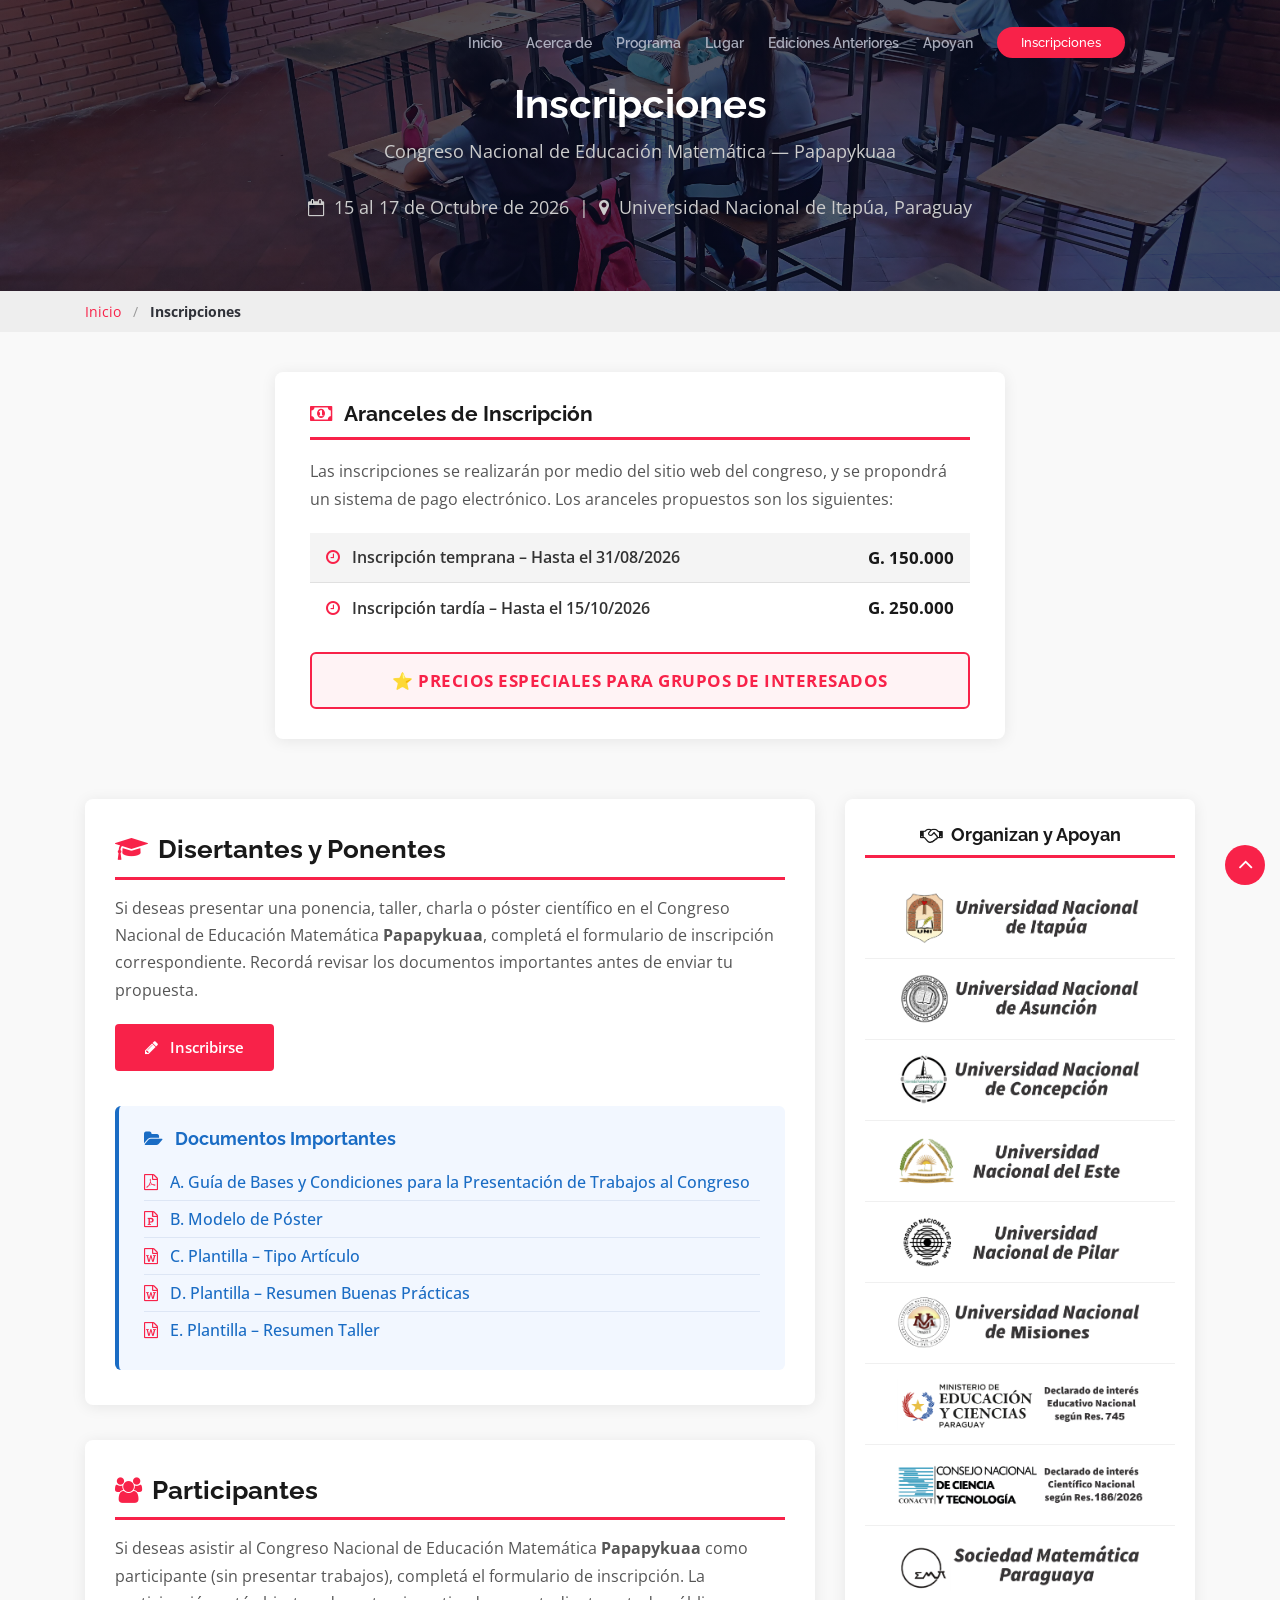
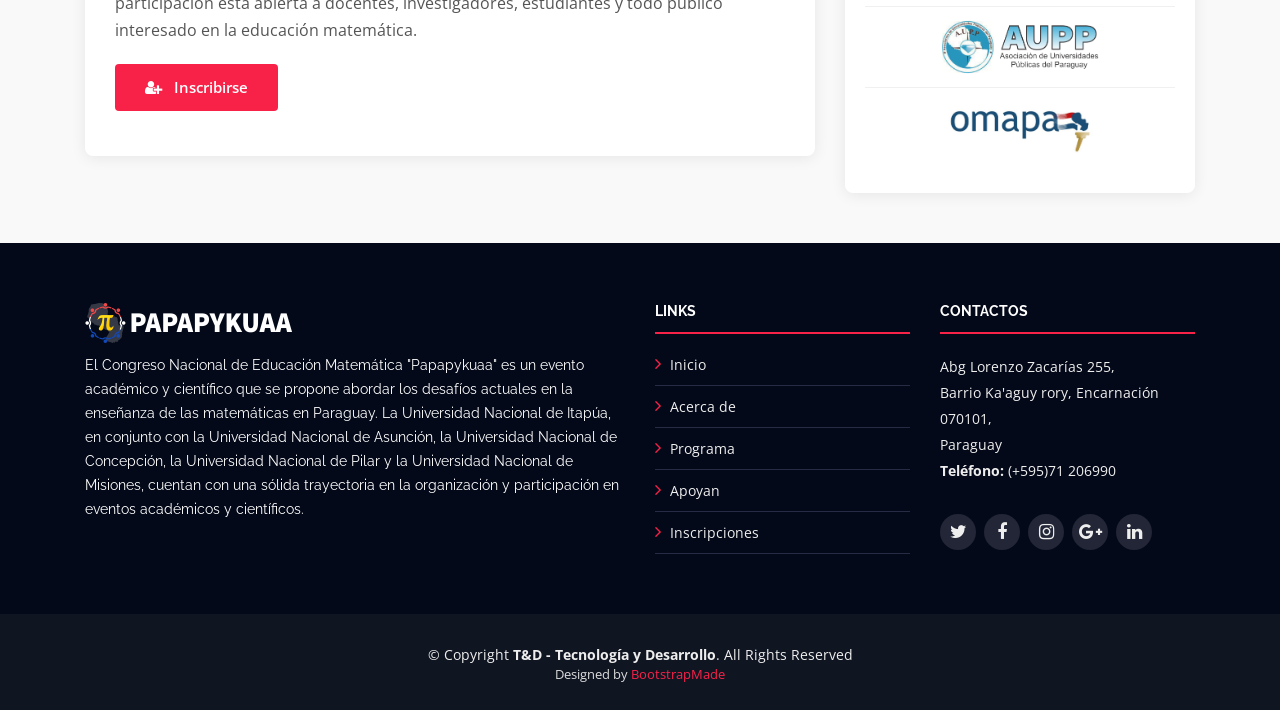
==== commit eda6d998: "finalizando la configuración de la preinscripción y agregamos la informacion de aranceles" ====
--- a/inscripciones.html
+++ b/inscripciones.html
@@ -250,6 +250,57 @@
   <!--==========================
     Contenido principal
   ============================-->
+
+  <!-- ====== Sección de Aranceles ====== -->
+  <section id="aranceles" style="padding: 40px 0 10px; background: #f9f9f9;">
+    <div class="container">
+      <div class="row justify-content-center">
+        <div class="col-lg-8">
+          <div style="background:#fff; border-radius:8px; box-shadow:0 2px 15px rgba(0,0,0,0.08); padding:30px 35px;">
+
+            <h3 style="font-size:1.3rem; font-weight:700; color:#191919; border-bottom:3px solid #f82249; padding-bottom:10px; margin-bottom:18px;">
+              <i class="fa fa-money" style="color:#f82249; margin-right:8px;"></i> Aranceles de Inscripción
+            </h3>
+
+            <p style="color:#555; line-height:1.7; margin-bottom:20px;">
+              Las inscripciones se realizarán por medio del sitio web del congreso, y se propondrá un
+              sistema de pago electrónico. Los aranceles propuestos son los siguientes:
+            </p>
+
+            <table style="width:100%; border-collapse:collapse; margin-bottom:20px;">
+              <tr style="background:#f4f4f4;">
+                <td style="padding:12px 16px; font-weight:600; color:#333; border-bottom:1px solid #e0e0e0; width:60%;">
+                  <i class="fa fa-clock-o" style="color:#f82249; margin-right:8px;"></i>
+                  Inscripción temprana – Hasta el 31/08/2026
+                </td>
+                <td style="padding:12px 16px; font-weight:700; color:#191919; border-bottom:1px solid #e0e0e0; text-align:right; font-size:1.05rem;">
+                  G. 150.000
+                </td>
+              </tr>
+              <tr>
+                <td style="padding:12px 16px; font-weight:600; color:#333;">
+                  <i class="fa fa-clock-o" style="color:#f82249; margin-right:8px;"></i>
+                  Inscripción tardía – Hasta el 15/10/2026
+                </td>
+                <td style="padding:12px 16px; font-weight:700; color:#191919; text-align:right; font-size:1.05rem;">
+                  G. 250.000
+                </td>
+              </tr>
+            </table>
+
+            <div style="background:#fff3f5; border:2px solid #f82249; border-radius:6px; padding:14px 20px; text-align:center;">
+              <strong style="color:#f82249; font-size:1.05rem; letter-spacing:0.5px;">
+                ⭐ PRECIOS ESPECIALES PARA GRUPOS DE INTERESADOS
+              </strong>
+            </div>
+
+          </div>
+        </div>
+      </div>
+    </div>
+  </section>
+  <!-- Fin Aranceles -->
+
   <section id="inscripciones-main">
     <div class="container">
       <div class="row">
@@ -320,7 +371,7 @@
               en la educación matemática.
             </p>
             <div class="btn-group-inscripcion">
-              <a href="#" class="btn-inscribirse">
+              <a href="preinscripcion.php" class="btn-inscribirse">
                 <i class="fa fa-user-plus"></i> Inscribirse
               </a>
             </div>
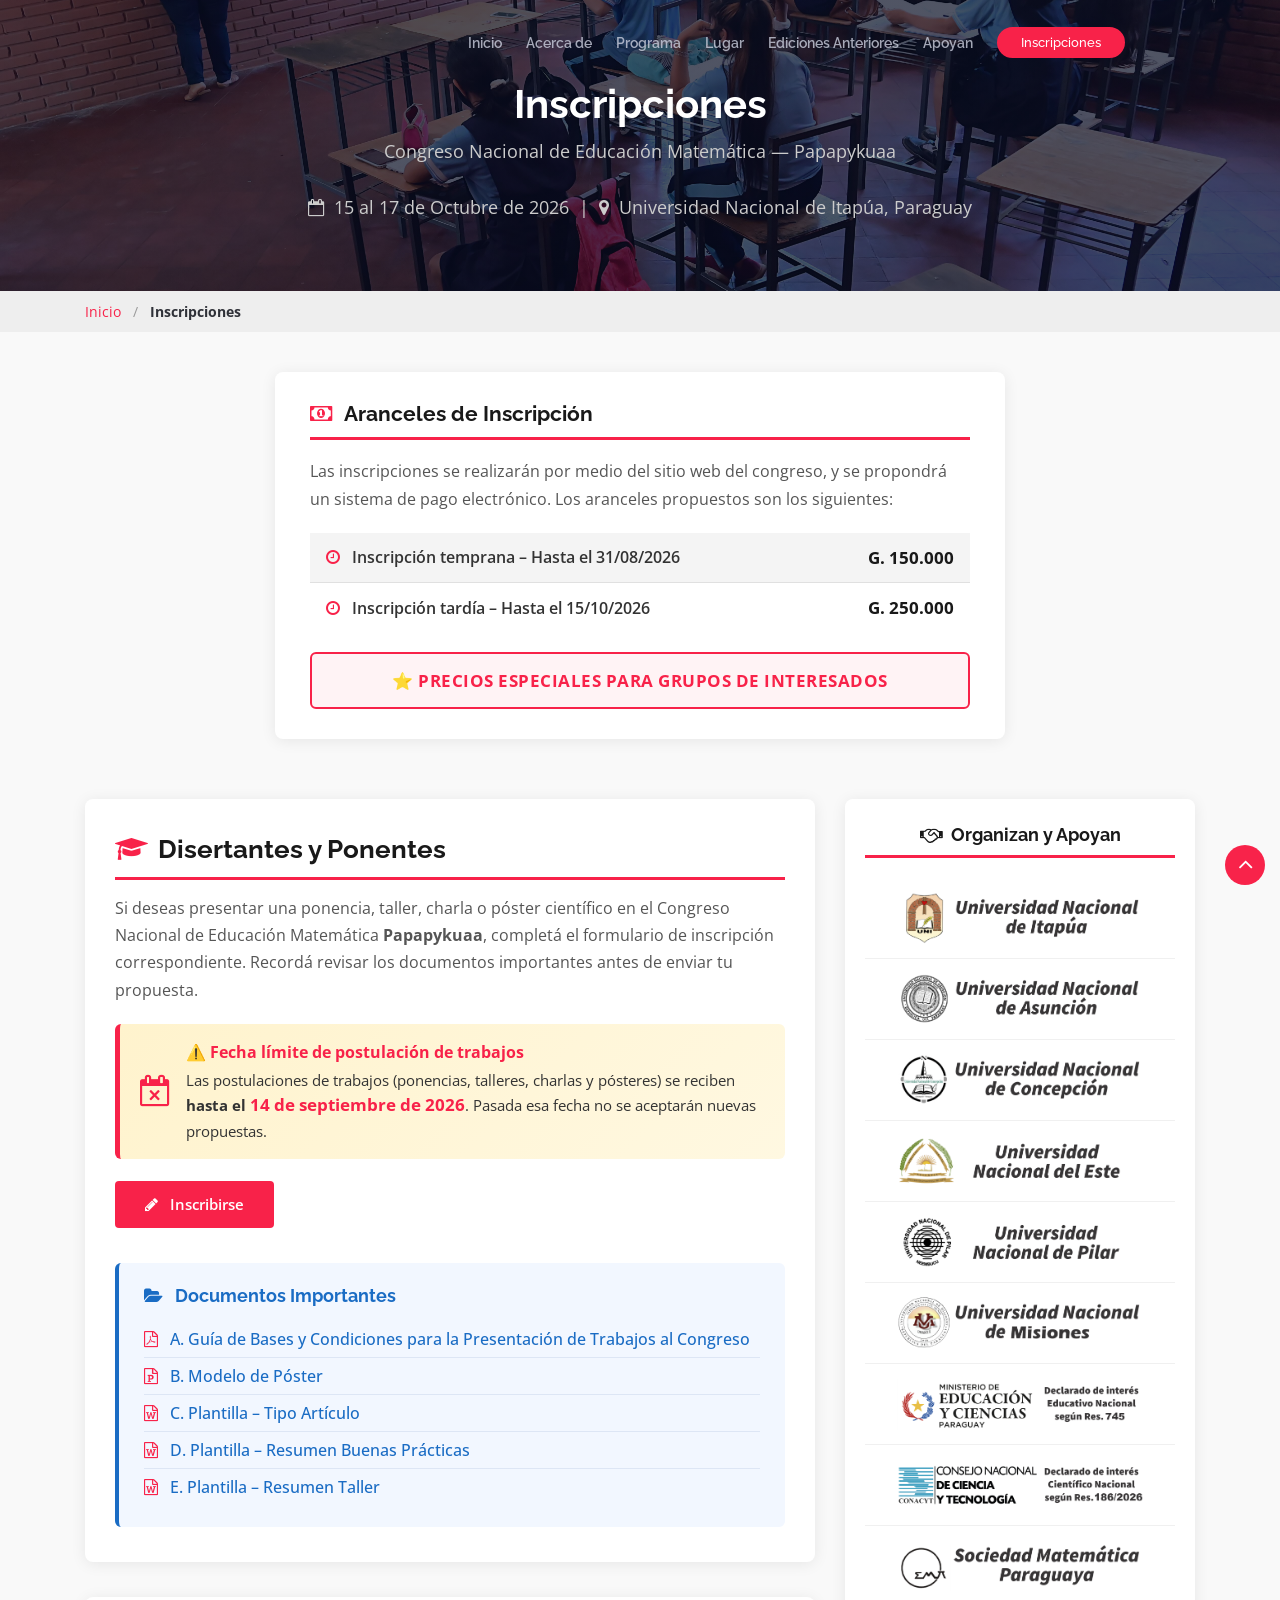
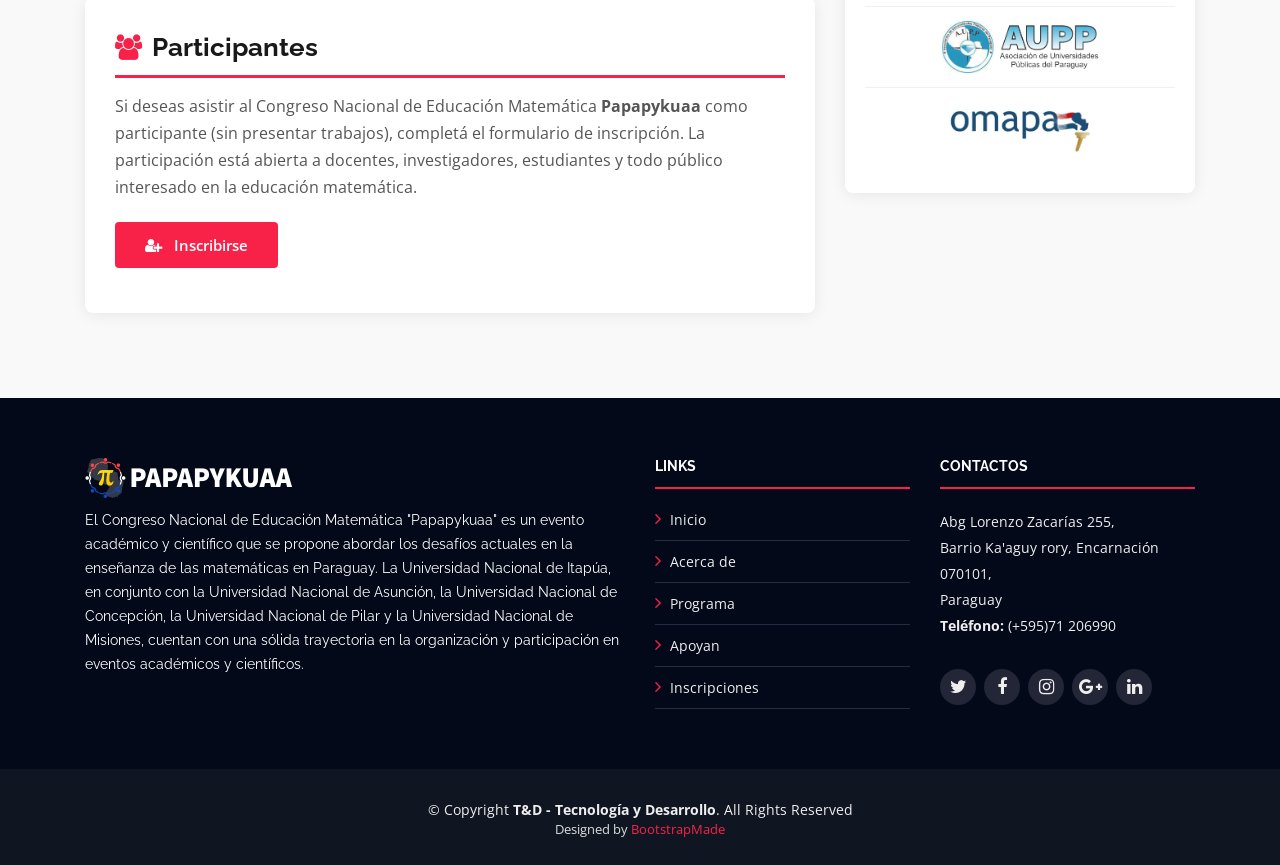
==== commit 650d9fae: "se agregó un anuncio de fecha límite de postulación" ====
--- a/inscripciones.html
+++ b/inscripciones.html
@@ -316,6 +316,29 @@
               de Educación Matemática <strong>Papapykuaa</strong>, completá el formulario de inscripción
               correspondiente. Recordá revisar los documentos importantes antes de enviar tu propuesta.
             </p>
+
+            <!-- Aviso fecha límite postulación -->
+            <div style="background: linear-gradient(135deg, #fff3cd, #fff8e1);
+                        border-left: 5px solid #f82249;
+                        border-radius: 6px;
+                        padding: 16px 20px;
+                        margin-bottom: 22px;
+                        display: flex;
+                        align-items: center;
+                        gap: 14px;">
+              <i class="fa fa-calendar-times-o" style="font-size:2rem; color:#f82249; flex-shrink:0;"></i>
+              <div>
+                <strong style="color:#f82249; font-size:1rem; display:block; margin-bottom:4px;">
+                  ⚠️ Fecha límite de postulación de trabajos
+                </strong>
+                <span style="color:#333; font-size:0.95rem; line-height:1.6;">
+                  Las postulaciones de trabajos (ponencias, talleres, charlas y pósteres) se reciben
+                  <strong>hasta el <span style="color:#f82249; font-size:1.05rem;">14 de septiembre de 2026</span></strong>.
+                  Pasada esa fecha no se aceptarán nuevas propuestas.
+                </span>
+              </div>
+            </div>
+
             <div class="btn-group-inscripcion">
               <a href="https://forms.gle/DfUjpofKATbP9sYU8" class="btn-inscribirse">
                 <i class="fa fa-pencil"></i> Inscribirse
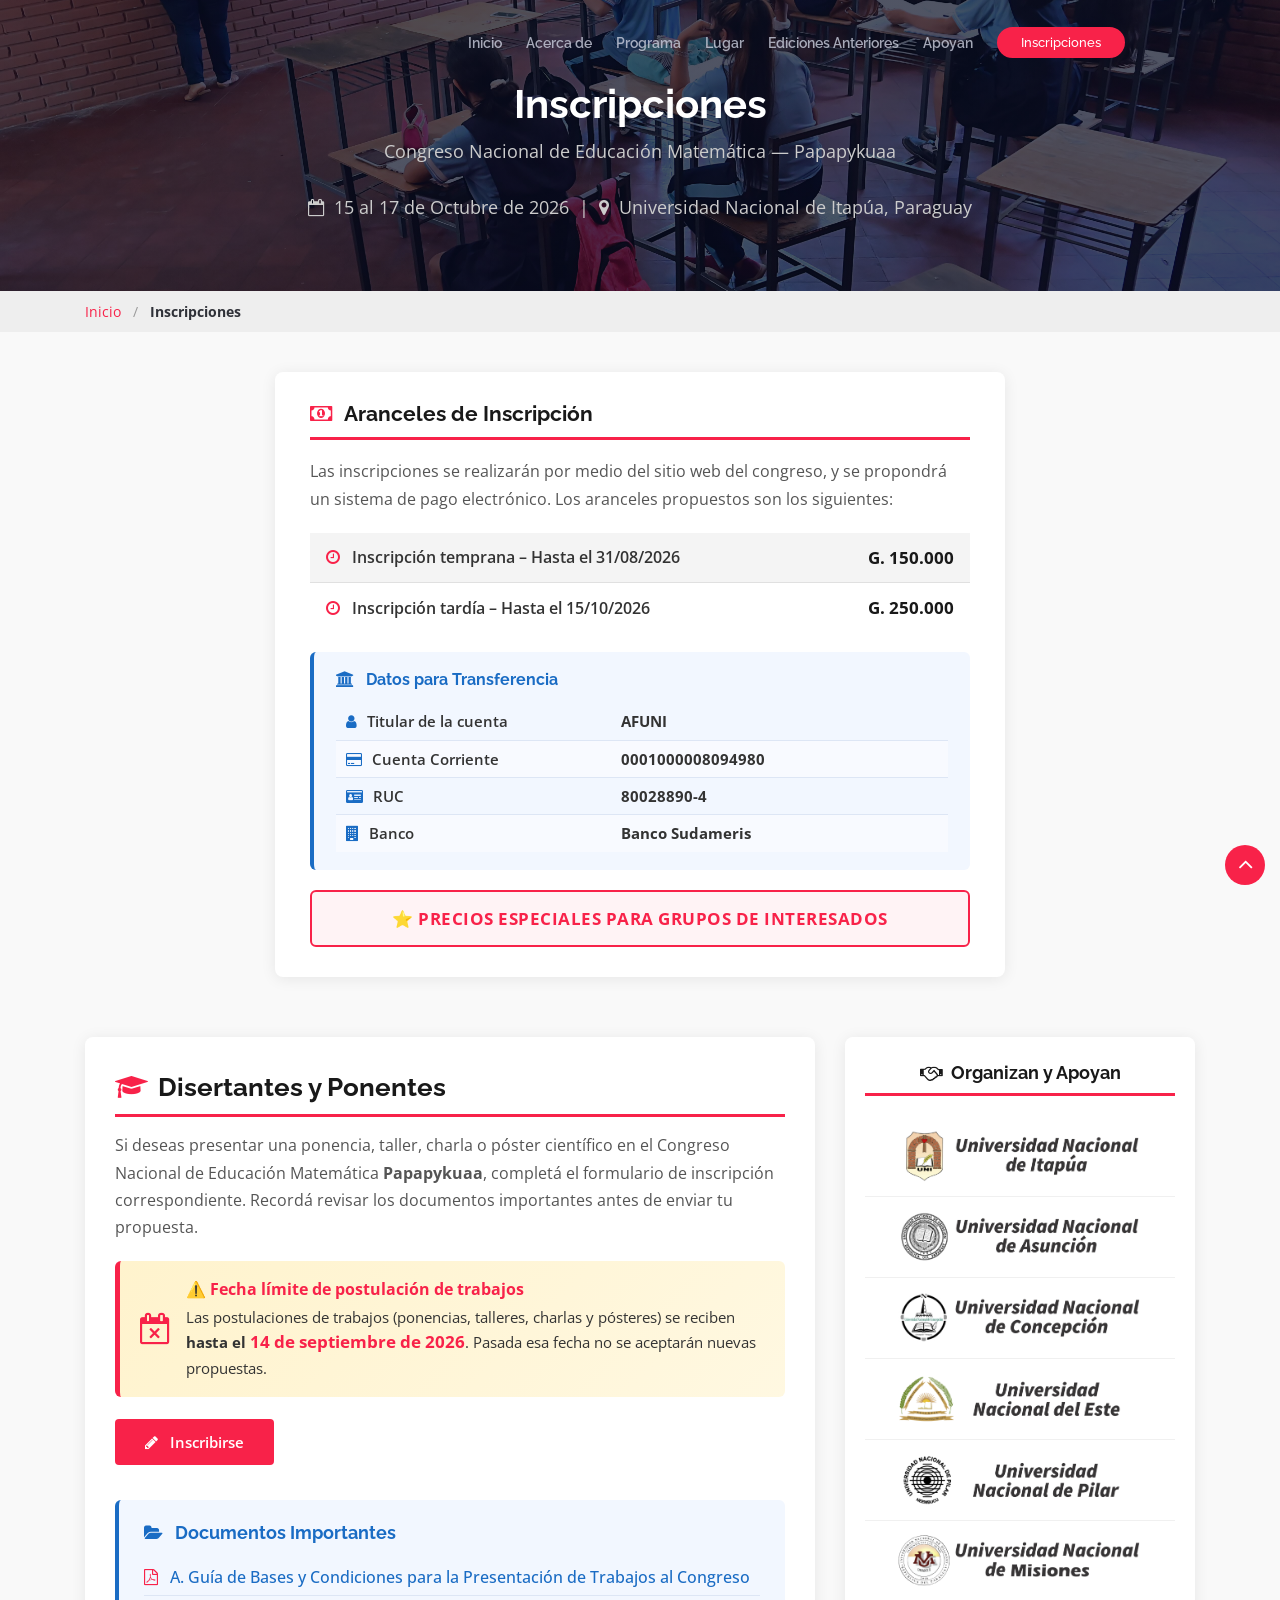
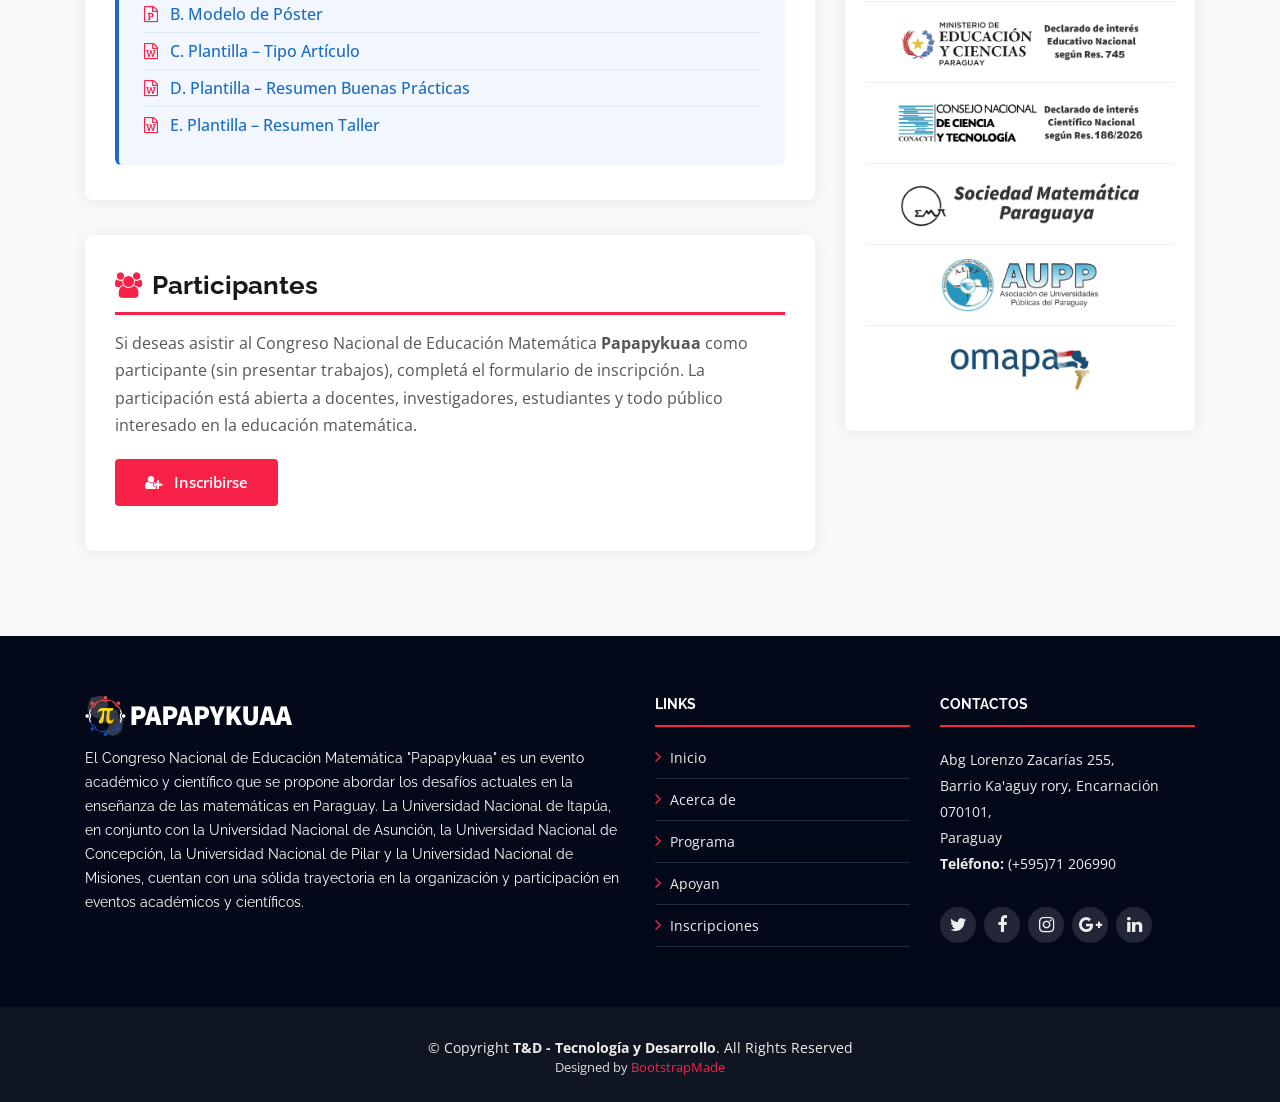
==== commit 0ae636ca: "agregamos sección de videos y datos de transferencias en inscripciones" ====
--- a/inscripciones.html
+++ b/inscripciones.html
@@ -287,6 +287,51 @@
                 </td>
               </tr>
             </table>
+
+            <!-- Datos de transferencia -->
+            <div style="background: #f2f7ff;
+                        border-left: 4px solid #1a6cc4;
+                        border-radius: 6px;
+                        padding: 18px 22px;
+                        margin-bottom: 20px;">
+              <h4 style="font-size: 1rem; font-weight: 700; color: #1a6cc4; margin-bottom: 14px; margin-top: 0;">
+                <i class="fa fa-university" style="margin-right: 8px;"></i> Datos para Transferencia
+              </h4>
+              <table style="width: 100%; border-collapse: collapse; font-size: 0.93rem; color: #333;">
+                <tr>
+                  <td style="padding: 7px 10px; font-weight: 600; width: 45%; border-bottom: 1px solid #dde6f5;">
+                    <i class="fa fa-user" style="color: #1a6cc4; margin-right: 6px;"></i> Titular de la cuenta
+                  </td>
+                  <td style="padding: 7px 10px; border-bottom: 1px solid #dde6f5;">
+                    <strong>AFUNI</strong>
+                  </td>
+                </tr>
+                <tr style="background: #f8faff;">
+                  <td style="padding: 7px 10px; font-weight: 600; border-bottom: 1px solid #dde6f5;">
+                    <i class="fa fa-credit-card" style="color: #1a6cc4; margin-right: 6px;"></i> Cuenta Corriente
+                  </td>
+                  <td style="padding: 7px 10px; border-bottom: 1px solid #dde6f5;">
+                    <strong>0001000008094980</strong>
+                  </td>
+                </tr>
+                <tr>
+                  <td style="padding: 7px 10px; font-weight: 600; border-bottom: 1px solid #dde6f5;">
+                    <i class="fa fa-id-card" style="color: #1a6cc4; margin-right: 6px;"></i> RUC
+                  </td>
+                  <td style="padding: 7px 10px; border-bottom: 1px solid #dde6f5;">
+                    <strong>80028890-4</strong>
+                  </td>
+                </tr>
+                <tr style="background: #f8faff;">
+                  <td style="padding: 7px 10px; font-weight: 600;">
+                    <i class="fa fa-building" style="color: #1a6cc4; margin-right: 6px;"></i> Banco
+                  </td>
+                  <td style="padding: 7px 10px;">
+                    <strong>Banco Sudameris</strong>
+                  </td>
+                </tr>
+              </table>
+            </div>
 
             <div style="background:#fff3f5; border:2px solid #f82249; border-radius:6px; padding:14px 20px; text-align:center;">
               <strong style="color:#f82249; font-size:1.05rem; letter-spacing:0.5px;">
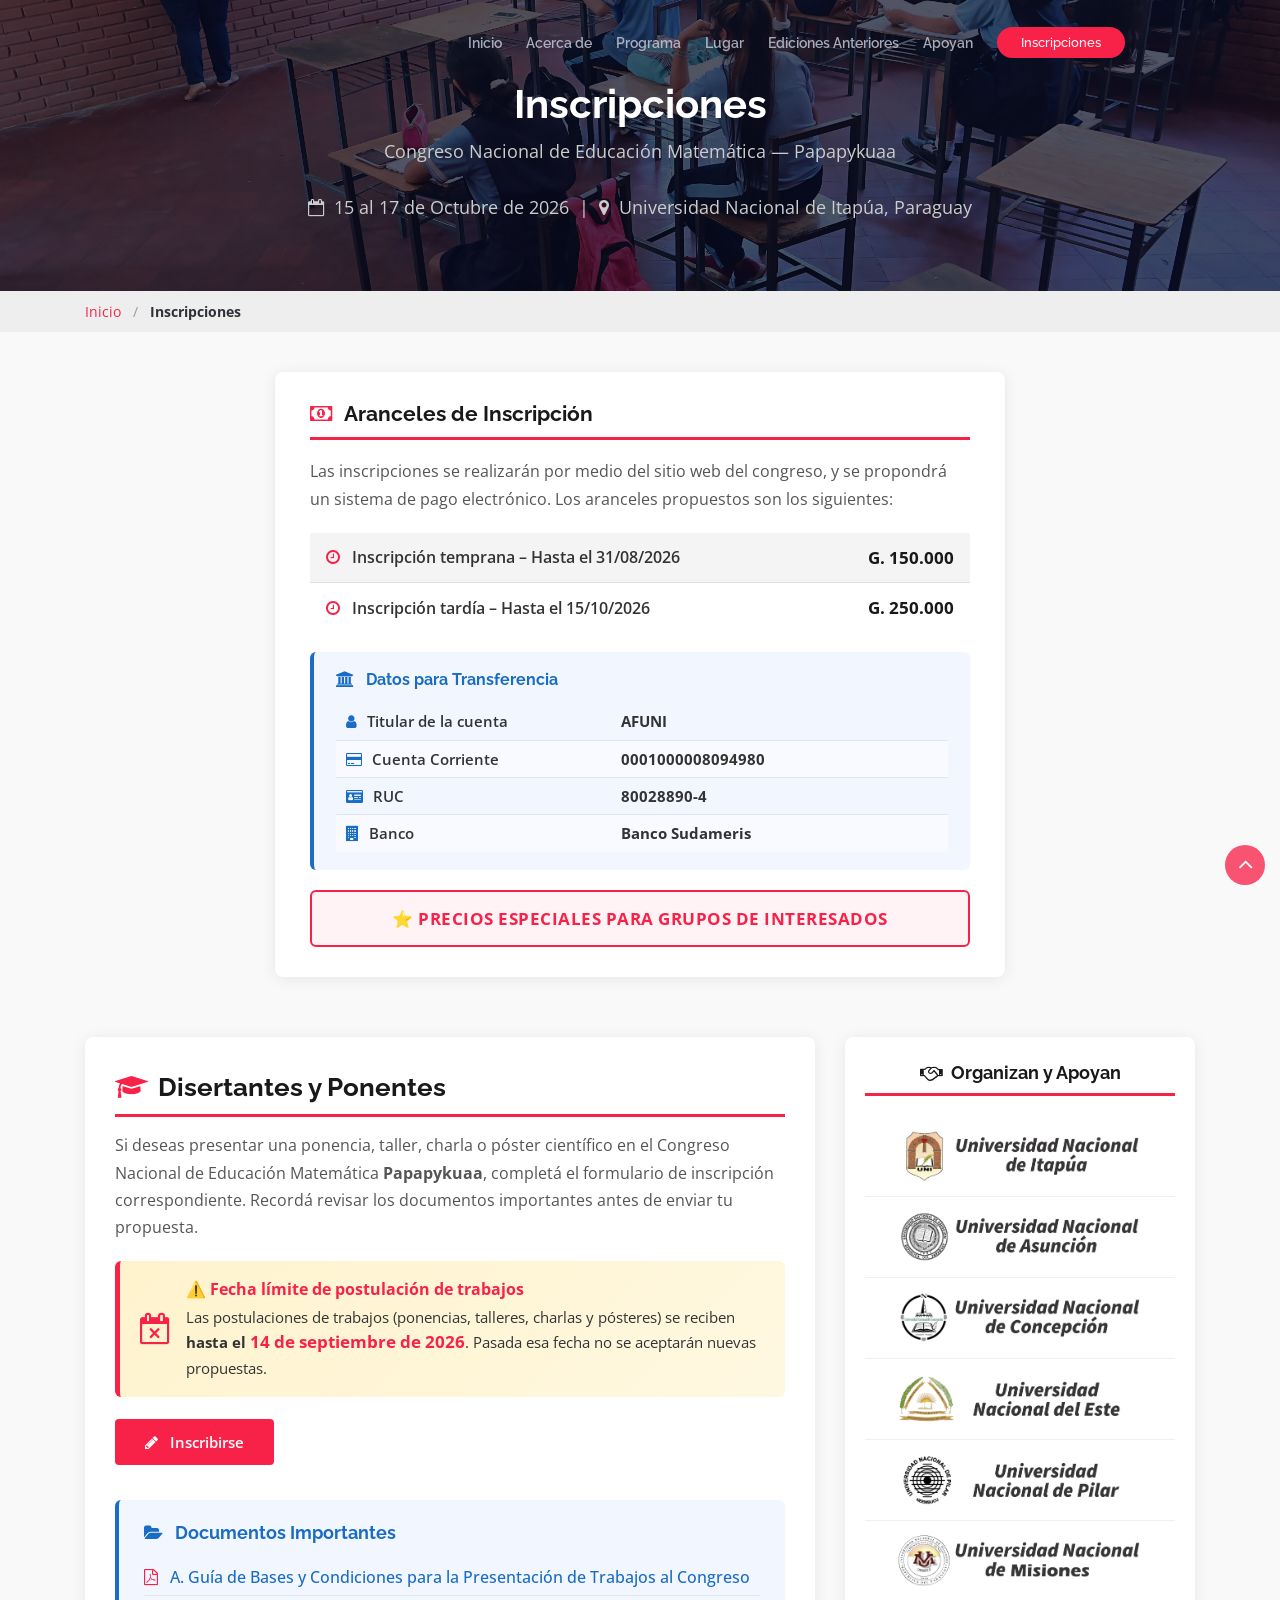
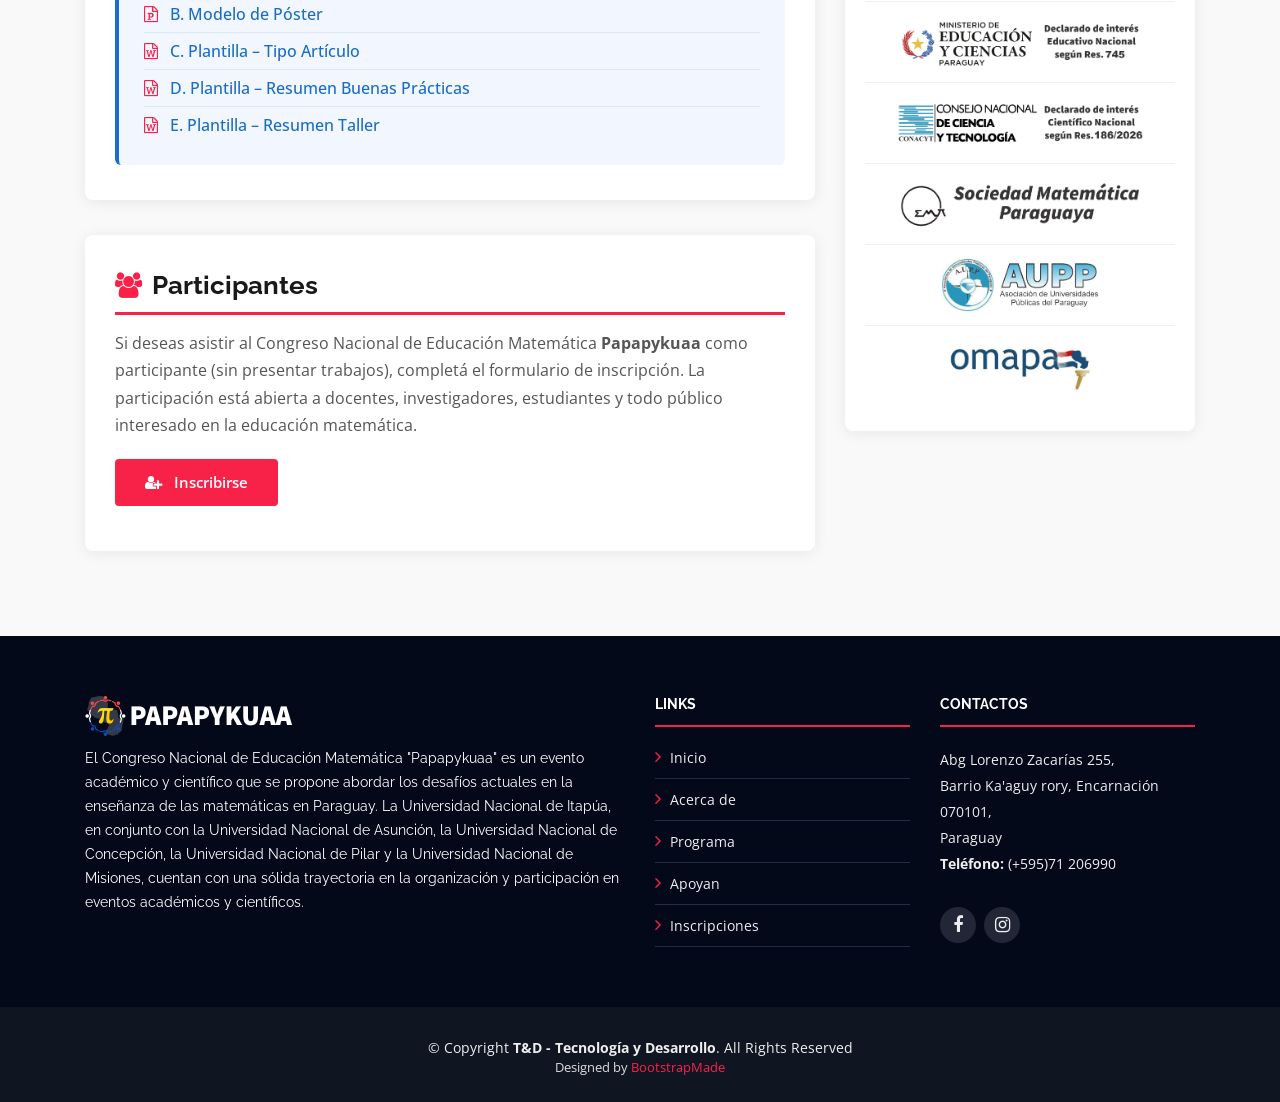
==== commit cbe48945: "se agregaron los enlaces a redes sociales" ====
--- a/inscripciones.html
+++ b/inscripciones.html
@@ -537,11 +537,8 @@
               <strong>Teléfono:</strong> (+595)71 206990 <br>
             </p>
             <div class="social-links">
-              <a href="#" class="twitter"><i class="fa fa-twitter"></i></a>
-              <a href="#" class="facebook"><i class="fa fa-facebook"></i></a>
-              <a href="#" class="instagram"><i class="fa fa-instagram"></i></a>
-              <a href="#" class="google-plus"><i class="fa fa-google-plus"></i></a>
-              <a href="#" class="linkedin"><i class="fa fa-linkedin"></i></a>
+              <a href="https://www.facebook.com/profile.php?id=61594134711857" class="facebook"><i class="fa fa-facebook"></i></a>
+              <a href="https://www.instagram.com/papapykuaa/" class="instagram"><i class="fa fa-instagram"></i></a>
             </div>
           </div>
 
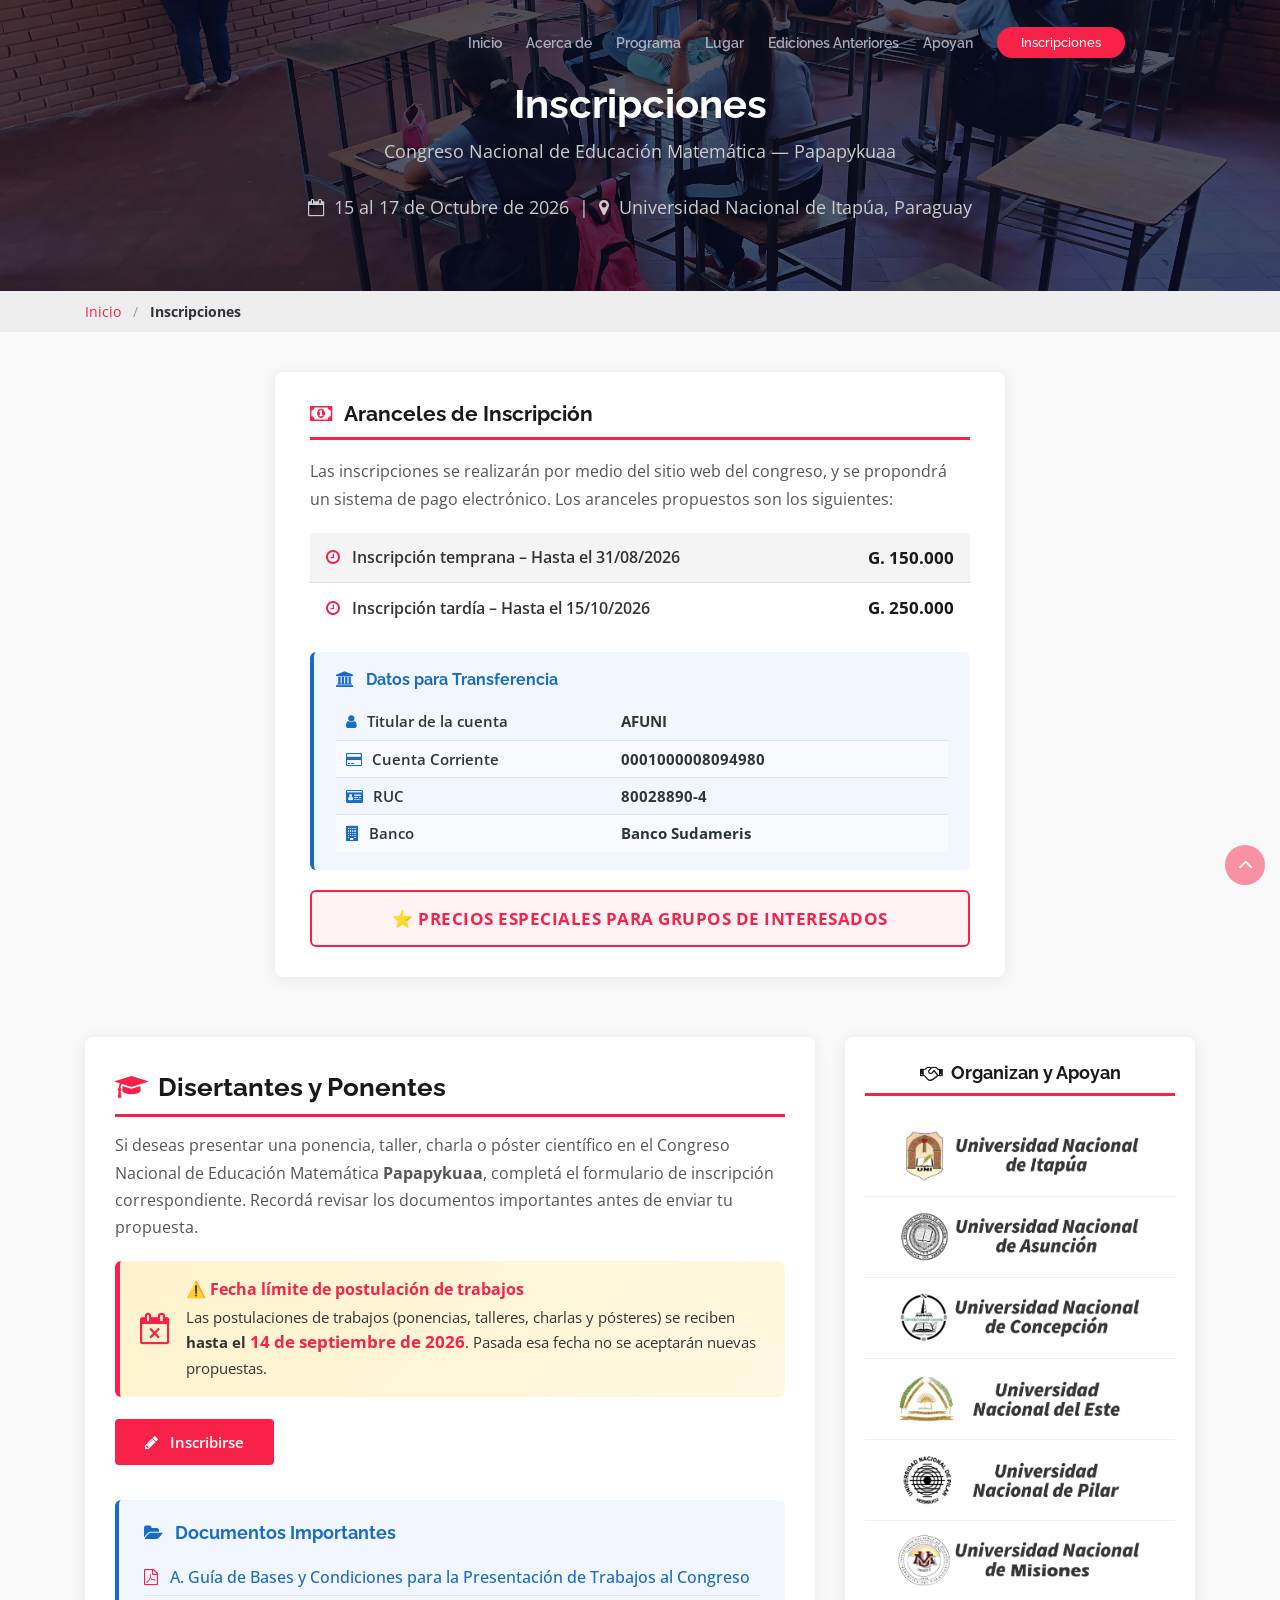
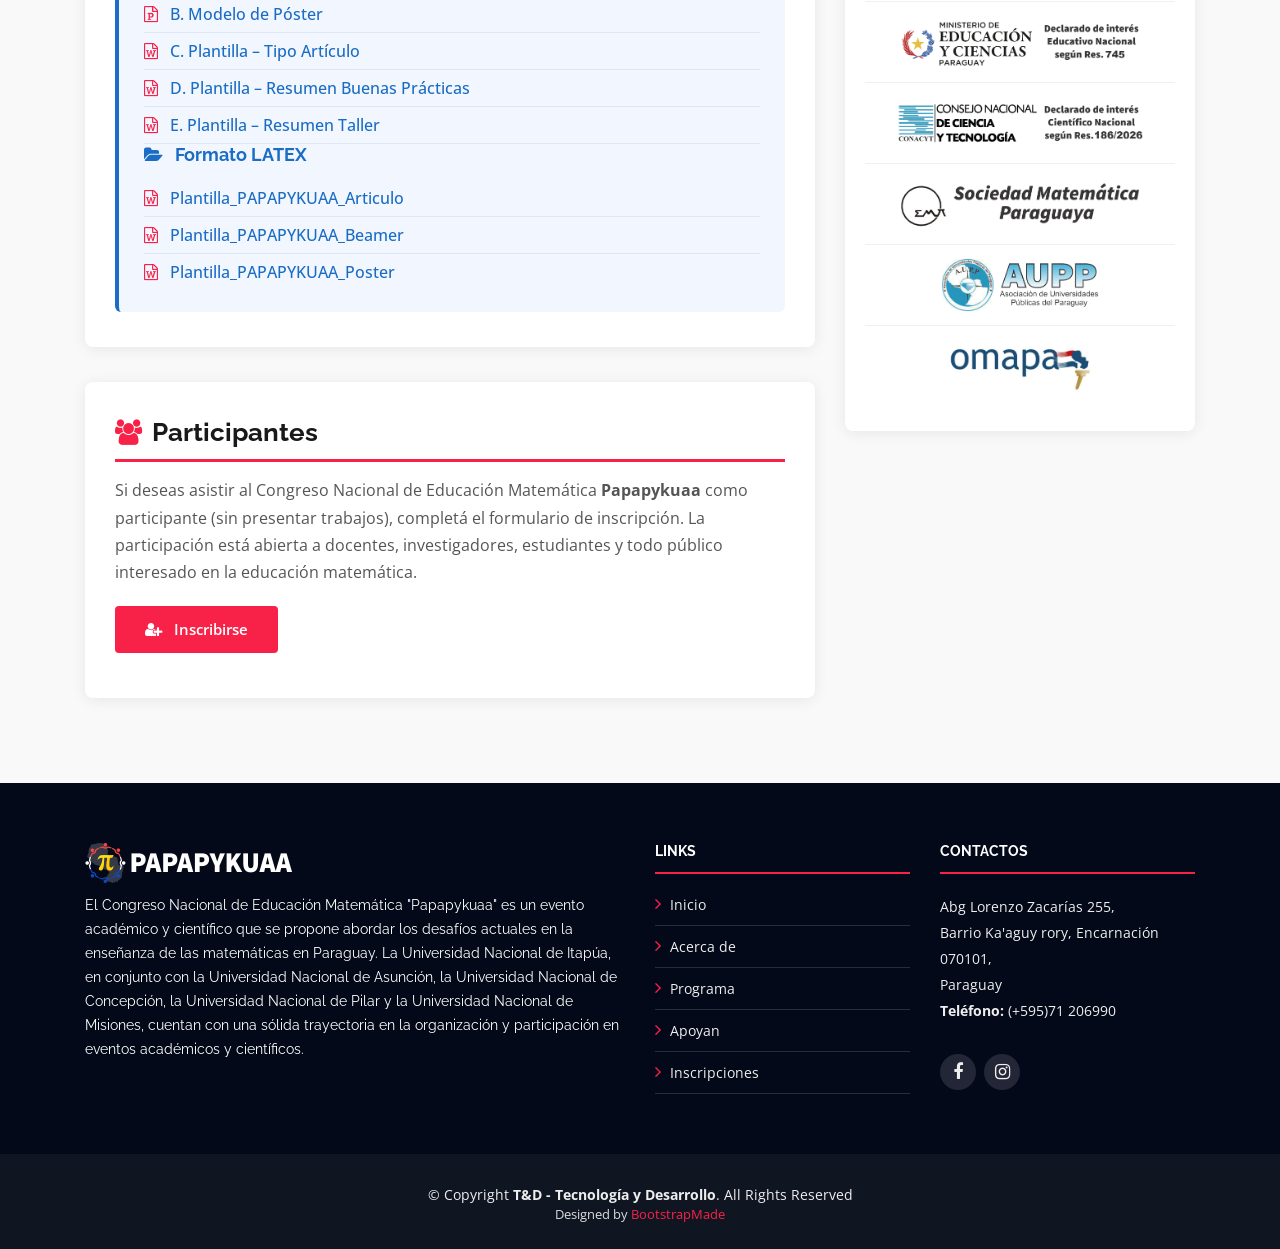
==== commit c1452e86: "se agregan documentos para LATEX" ====
--- a/inscripciones.html
+++ b/inscripciones.html
@@ -424,6 +424,25 @@
                     E. Plantilla – Resumen Taller
                   </a>
                 </li>
+                <h4><i class="fa fa-folder-open"></i> Formato LATEX</h4>
+                <li>
+                  <i class="fa fa-file-word-o"></i>
+                  <a href="doc/Plantilla_PAPAPYKUAA_Articulo.zip" target="_blank" rel="noopener noreferrer">
+                    Plantilla_PAPAPYKUAA_Articulo
+                  </a>
+                </li>
+                <li>
+                  <i class="fa fa-file-word-o"></i>
+                  <a href="doc/Plantilla_PAPAPYKUAA_Beamer.zip" target="_blank" rel="noopener noreferrer">
+                    Plantilla_PAPAPYKUAA_Beamer
+                  </a>
+                </li>
+                <li>
+                  <i class="fa fa-file-word-o"></i>
+                  <a href="doc/Plantilla_PAPAPYKUAA_Poster.zip" target="_blank" rel="noopener noreferrer">
+                    Plantilla_PAPAPYKUAA_Poster
+                  </a>
+                </li>
               </ul>
             </div>
           </div>
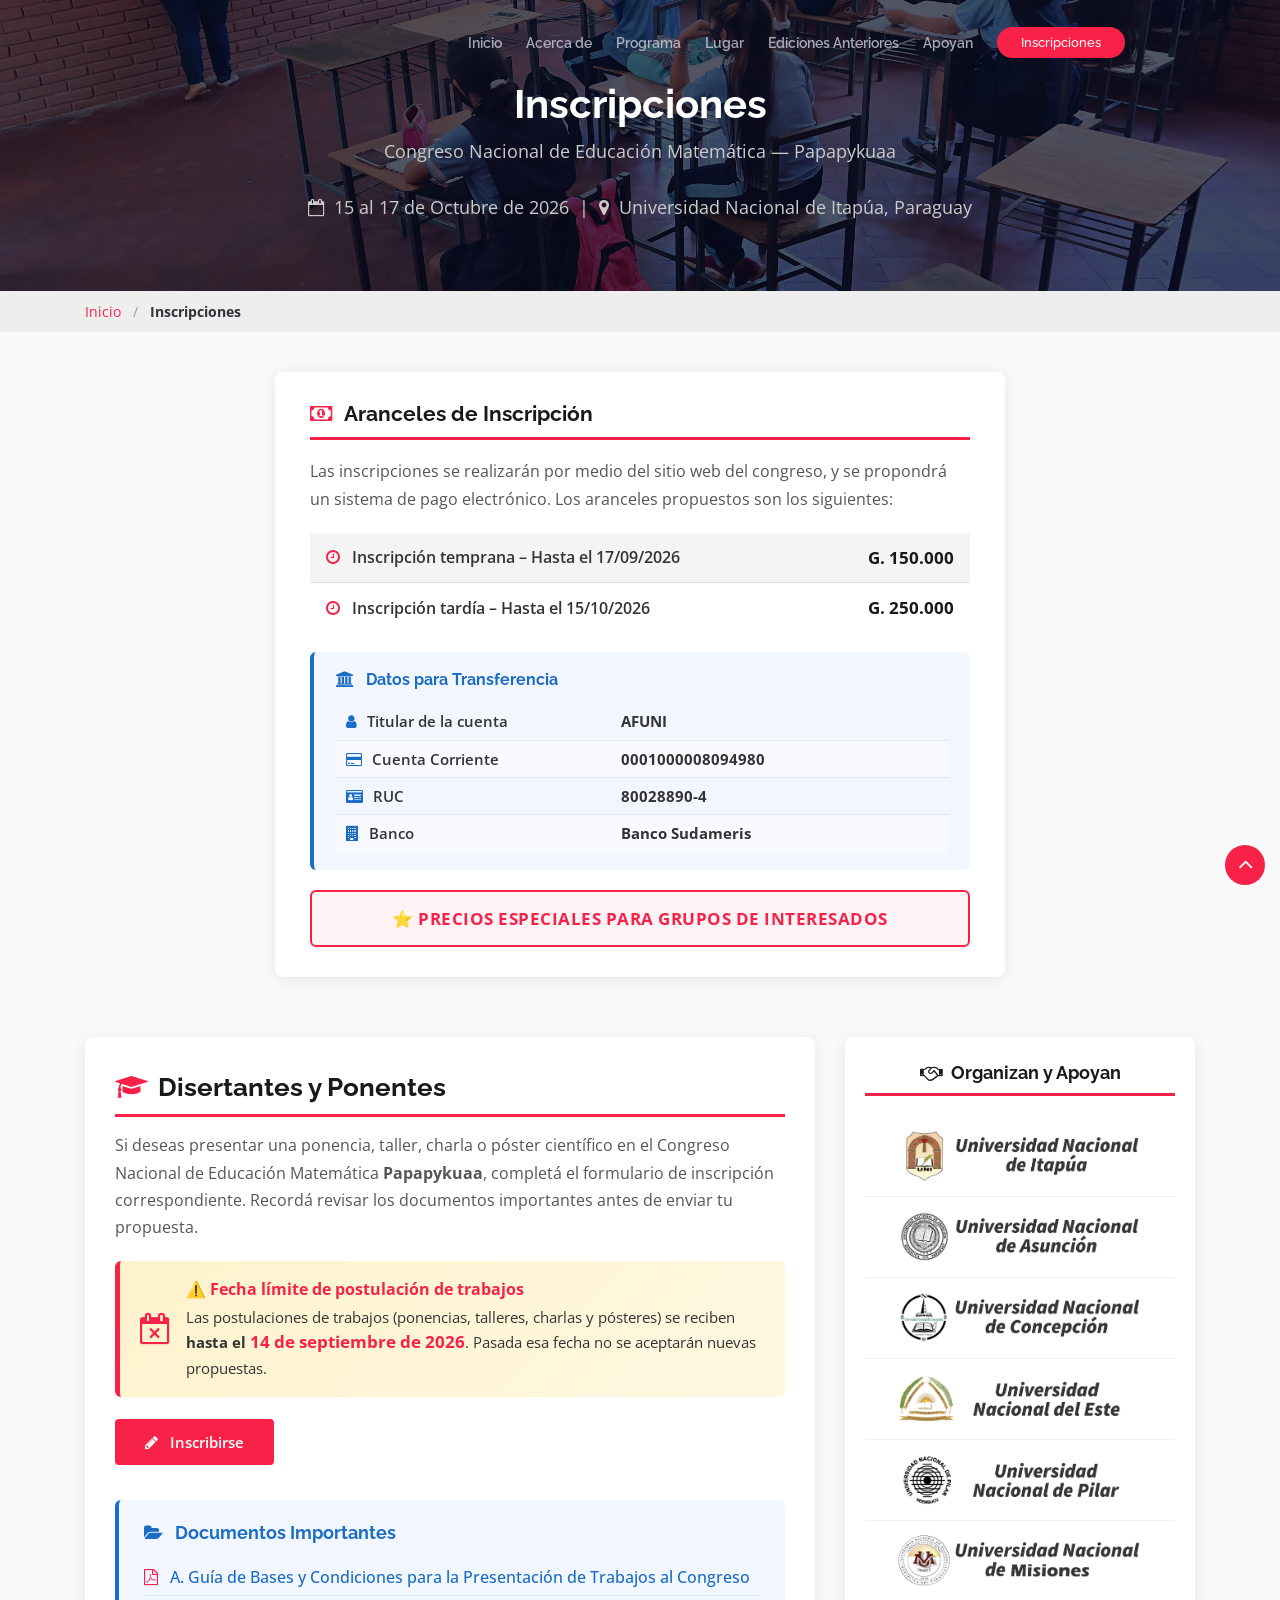
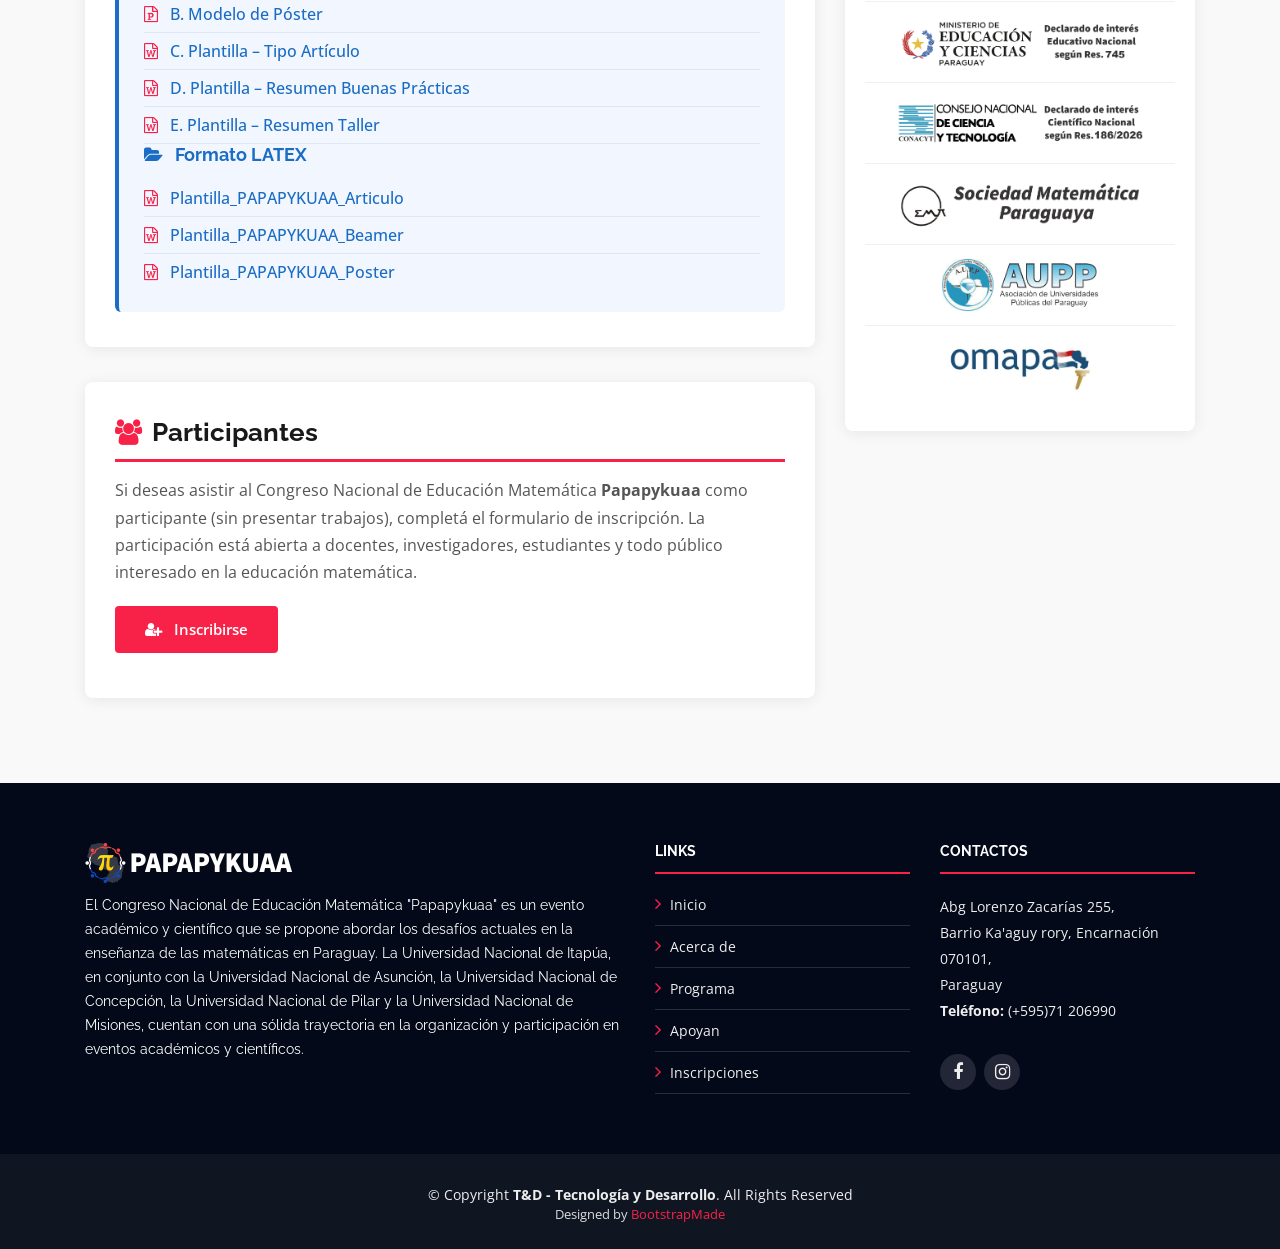
==== commit b7e1399c: "cambio de facha de inscripciones tempranas" ====
--- a/inscripciones.html
+++ b/inscripciones.html
@@ -271,7 +271,7 @@
               <tr style="background:#f4f4f4;">
                 <td style="padding:12px 16px; font-weight:600; color:#333; border-bottom:1px solid #e0e0e0; width:60%;">
                   <i class="fa fa-clock-o" style="color:#f82249; margin-right:8px;"></i>
-                  Inscripción temprana – Hasta el 31/08/2026
+                  Inscripción temprana – Hasta el 17/09/2026
                 </td>
                 <td style="padding:12px 16px; font-weight:700; color:#191919; border-bottom:1px solid #e0e0e0; text-align:right; font-size:1.05rem;">
                   G. 150.000
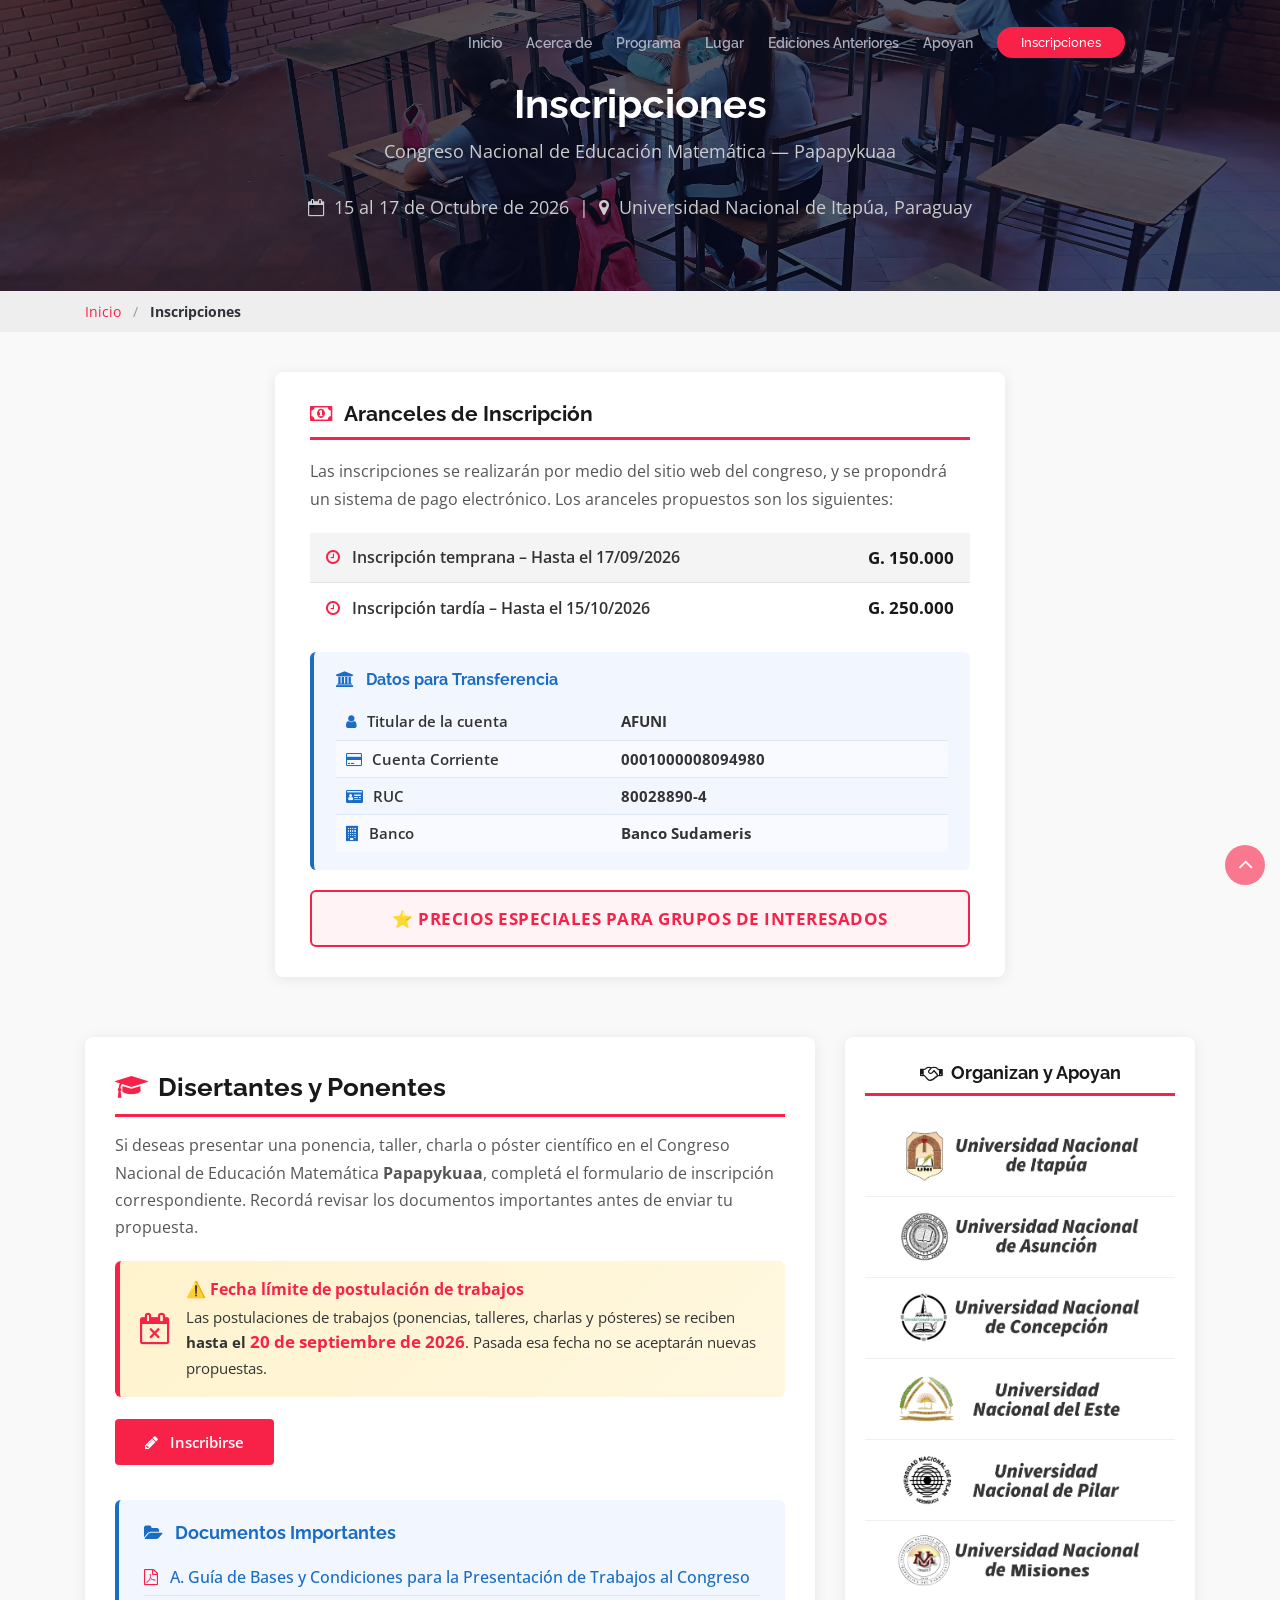
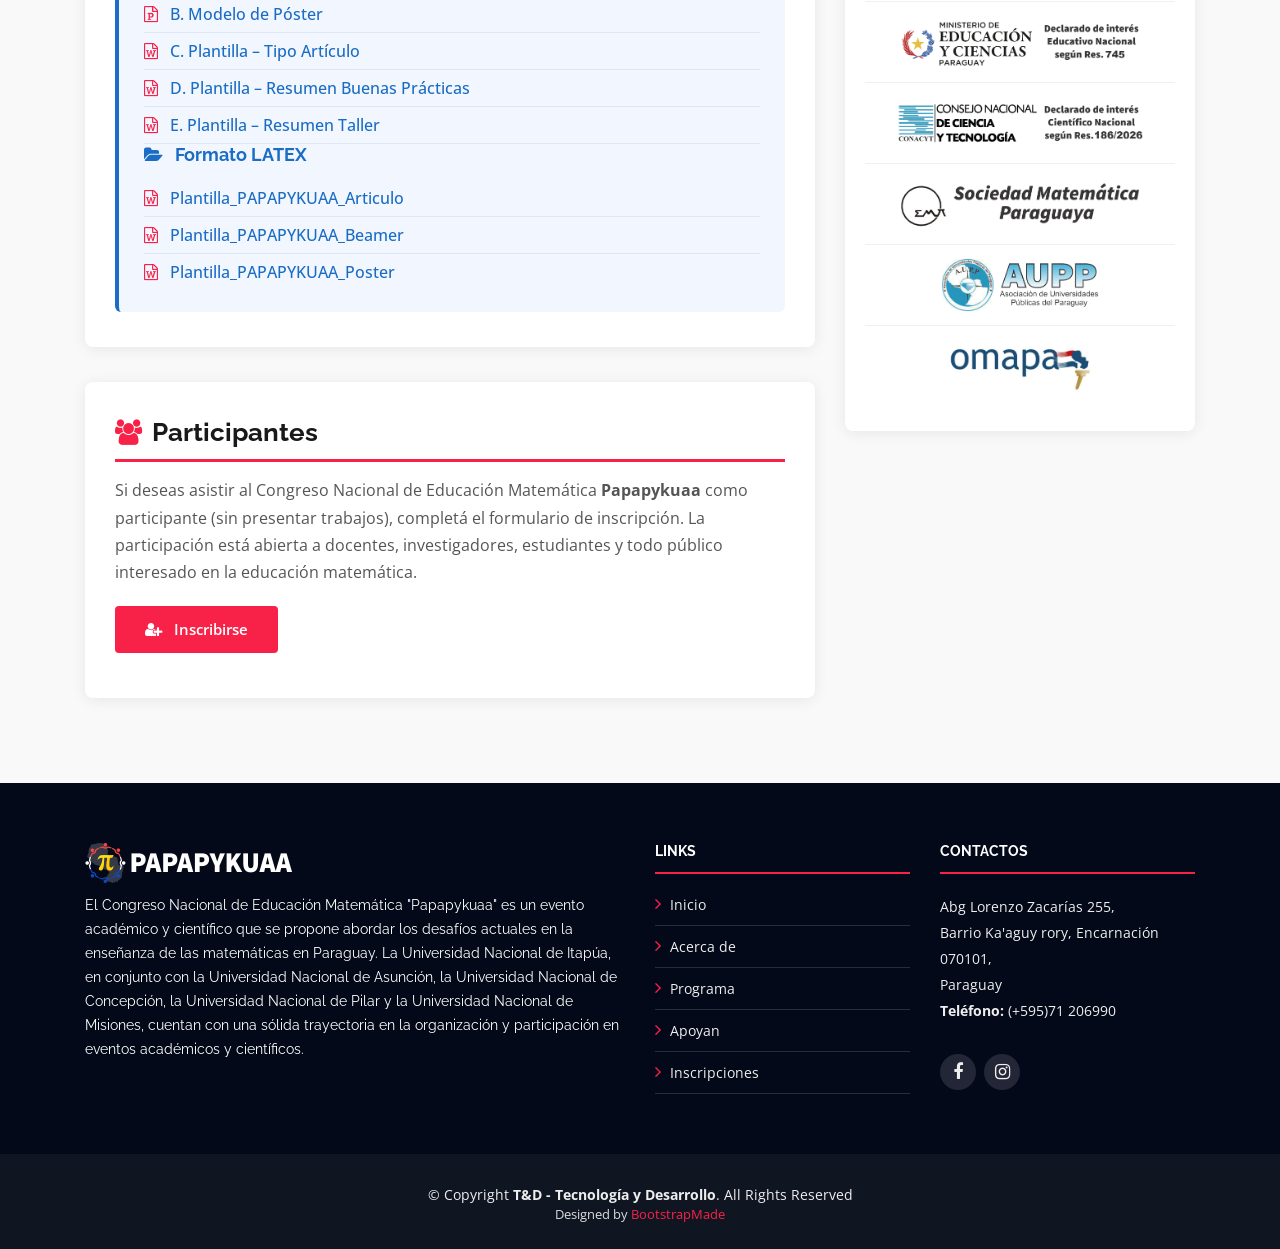
==== commit 545dccab: "cambio del plazo de entregas de ponencias" ====
--- a/inscripciones.html
+++ b/inscripciones.html
@@ -378,7 +378,7 @@
                 </strong>
                 <span style="color:#333; font-size:0.95rem; line-height:1.6;">
                   Las postulaciones de trabajos (ponencias, talleres, charlas y pósteres) se reciben
-                  <strong>hasta el <span style="color:#f82249; font-size:1.05rem;">14 de septiembre de 2026</span></strong>.
+                  <strong>hasta el <span style="color:#f82249; font-size:1.05rem;">20 de septiembre de 2026</span></strong>.
                   Pasada esa fecha no se aceptarán nuevas propuestas.
                 </span>
               </div>
